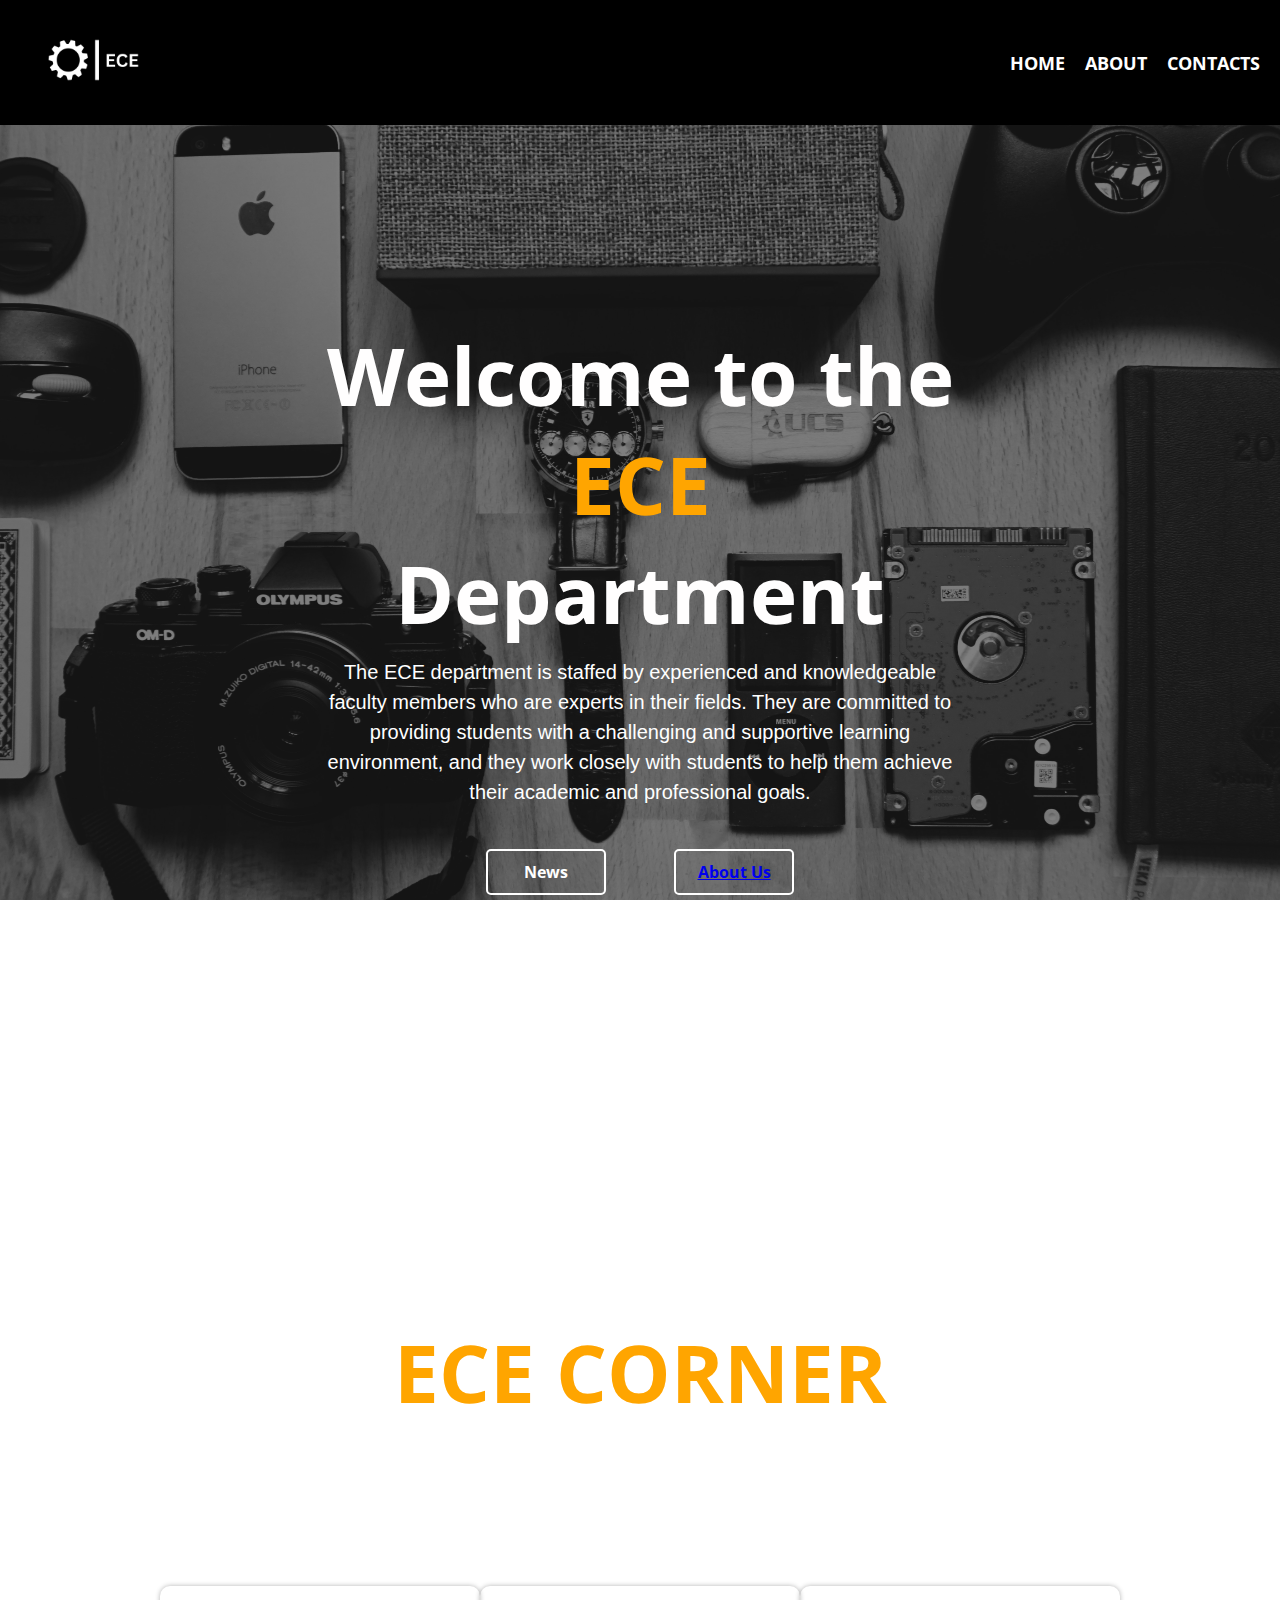
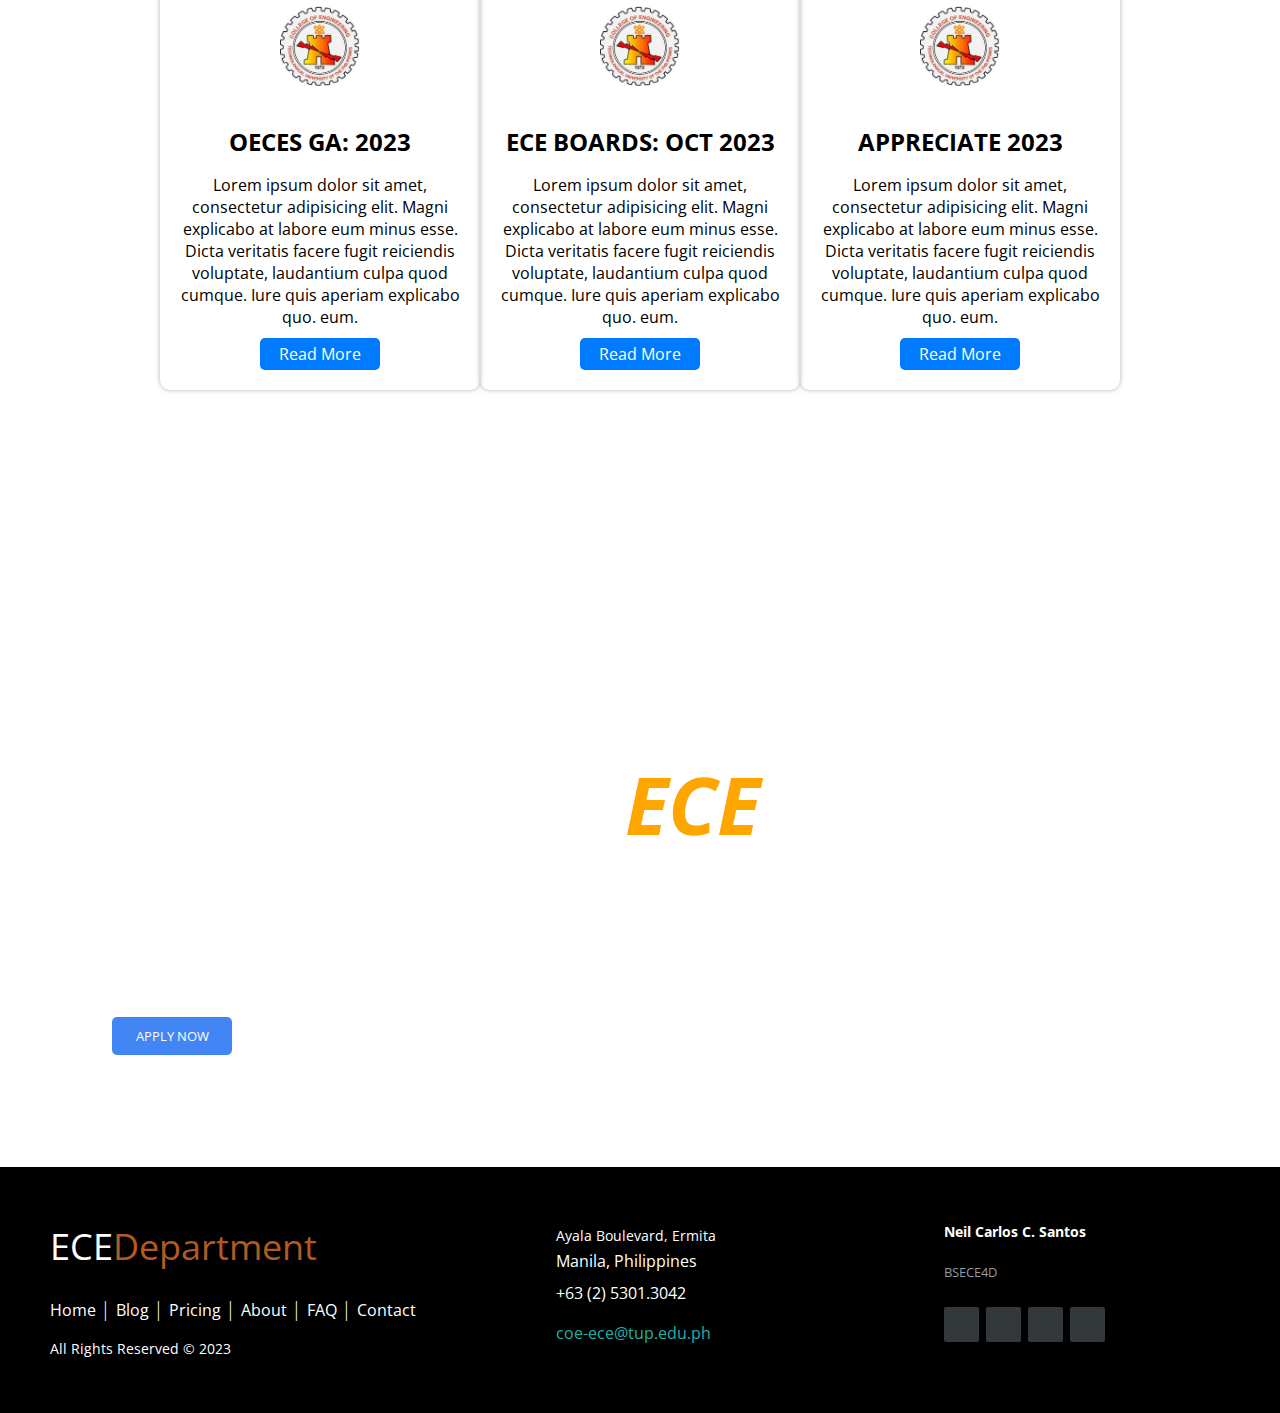
==== index.html @ b266d065 "added index html" ====
<!DOCTYPE html>
<html lang="en">
  <head>
    <meta charset="UTF-8" />
    <meta http-equiv="X-UA-Compatible" content="IE=edge" />
    <meta name="viewport" content="width=device-width, initial-scale=1.0" />
    <title>ECE Department</title>
  </head>
  <link rel="stylesheet" href="/src/style.css" />
  <link
    rel="stylesheet"
    href="https://cdnjs.cloudflare.com/ajax/libs/font-awesome/5.15.3/css/all.min.css"
    integrity="sha512-+jU6R9G7Vr0Ckq3rVqlmWjPx+WIXZYiUTw2TbxTcxWfT8X9WSPlxAWxmgA59dHuzkA8hVbU6n1U6vBYnPXZuUQ=="
    crossorigin="anonymous"
    referrerpolicy="no-referrer"
  />

  <body>
    <div>
      <div class="navbar">
        <a href="./home.html">
          <div>
            <img src="/assets/ECE.png" alt="logo" width="175" height="100" />
          </div>
        </a>
        <ul>
          <li><a href="/src/home.html">HOME</a></li>
          <li><a href="/src/about.html">ABOUT</a></li>
          <li><a href="/src/contacts.html">CONTACTS</a></li>
        </ul>
      </div>
    </div>

    <div class="header">
      <h1>Welcome to the <span class="ece">ECE</span> Department</h1>
      <p class="head-p">
        The ECE department is staffed by experienced and knowledgeable faculty
        members who are experts in their fields. They are committed to providing
        students with a challenging and supportive learning environment, and
        they work closely with students to help them achieve their academic and
        professional goals.
      </p>
      <button class="nws">News</button>
      <button class="orgs" type="button">
        <!-- when pressed, it will go to the about us page -->
        <a href="/src/about.html">About Us</a>
      </button>
    </div>

    <h1 class="nw1">ECE CORNER</h1>
    <div class="midsec">
      <div class="box-1">
        <img src="/assets/coeLogo.jpg" alt="coeLogo" />
        <h3>OECES GA: 2023</h3>
        <p>
          Lorem ipsum dolor sit amet, consectetur adipisicing elit. Magni
          explicabo at labore eum minus esse. Dicta veritatis facere fugit
          reiciendis voluptate, laudantium culpa quod cumque. Iure quis aperiam
          explicabo quo. eum.
        </p>
        <button class="btn" type="button">Read More</button>
      </div>

      <div class="box-1">
        <img src="/assets/coeLogo.jpg" alt="coeLogo" />
        <h3>ECE BOARDS: OCT 2023</h3>
        <p>
          Lorem ipsum dolor sit amet, consectetur adipisicing elit. Magni
          explicabo at labore eum minus esse. Dicta veritatis facere fugit
          reiciendis voluptate, laudantium culpa quod cumque. Iure quis aperiam
          explicabo quo. eum.
        </p>
        <button class="btn">Read More</button>
      </div>

      <div class="box-1">
        <img src="/assets/coeLogo.jpg" alt="coeLogo" />
        <h3>APPRECIATE 2023</h3>
        <p>
          Lorem ipsum dolor sit amet, consectetur adipisicing elit. Magni
          explicabo at labore eum minus esse. Dicta veritatis facere fugit
          reiciendis voluptate, laudantium culpa quod cumque. Iure quis aperiam
          explicabo quo. eum.
        </p>
        <button class="btn">Read More</button>
      </div>
    </div>

    <div class="lastsec">
      <div class="org">
        <h2>Be One With <span class="ece">ECE</span></h2>
        <p class="desc">
          With TUP's Free Education, you can experience top-tier Education with
          our top-grade faculty. Enroll Now!
        </p>
        <button class="click">APPLY NOW</button>
      </div>
    </div>

    <footer class="footer-distributed">
      <div class="footer-left">
        <h3>ECE<span>Department</span></h3>
        <p class="footer-links">
          <a href="#" class="link-1">Home</a>
          <a href="#">Blog</a>
          <a href="#">Pricing</a>
          <a href="#">About</a>
          <a href="#">FAQ</a>
          <a href="#">Contact</a>
        </p>
        <p class="footer-company-name">All Rights Reserved © 2023</p>
      </div>
      <div class="footer-center">
        <div>
          <i class="fa fa-map-marker"></i>
          <p><span>Ayala Boulevard, Ermita</span> Manila, Philippines</p>
        </div>
        <div>
          <i class="fa fa-phone"></i>
          <p>+63 (2) 5301.3042</p>
        </div>
        <div>
          <i class="fa fa-envelope"></i>
          <p><a href="mailto:support@company.com">coe-ece@tup.edu.ph</a></p>
        </div>
      </div>
      <div class="footer-right">
        <p class="footer-company-about">
          <span>Neil Carlos C. Santos</span>
          BSECE4D
        </p>
        <div class="footer-icons">
          <a href="#" aria-label="fb-link"><i class="fa fa-facebook"></i></a>
          <a href="#" aria-label="tw-link"><i class="fa fa-twitter"></i></a>
          <a href="#" aria-label="lin-link"><i class="fa fa-linkedin"></i></a>
          <a href="#" aria-label="git-link"><i class="fa fa-github"></i></a>
        </div>
      </div>
    </footer>
  </body>
</html>
---- src/style.css ----
@import url(https://fonts.googleapis.com/css?family=Open+Sans:400,500,300,700);

* {
  font-family: Open Sans;
}
body {
    margin: 0;
    padding: 0;
  }
  
h1 {
    font-size: 80px;
    font-weight: 700;
    color: #fffefe;
    text-align: center;
    margin: 0;
    padding: 0;
  }
  button {
    background-color: #4285f4;
    color: #fff;
    border: none;
    padding: 10px 20px;
    border-radius: 5px;
    cursor: pointer;
    transition: background-color 0.3s, color 0.3s;
    width: 120px; /* Add a fixed width */
  }
  
  button:hover {
    background-color: #fff;
    color: #4285f4;
    
  }

  
  
  .nws, .orgs {
    background-color: transparent;
    color: #ffffff;
    border: 2px solid #ffffff;
    padding: 10px 20px;
    font-size: 16px;
    font-weight: bold;
    text-align: center;
    text-decoration: none;
    display: inline-block;
    margin: 2em;
    cursor: pointer;
    width: 120px; /* Add a fixed width */
  }
  
  .nws:hover, .orgs:hover {
    background-color: #c04803;
    color: #fff;
    transition: 0.3s;
  }
  
  
  .navbar {
    position: fixed;
    display: flex;
    top: 0;
    width: 100%;
    z-index: 9999;
    justify-content: space-between;
    align-items: center;
    background-color: #000000;
    color: #fff;
    padding: 10px;
  }
  
  .navbar ul {
    list-style: none;
    margin: 0;
    padding: 0;
    display: flex;
    justify-content: flex-end;
    margin-right: 20px; /* add some margin */
  }
  
  
  .navbar li {
    margin: 0 10px;
  }
  
  .navbar a {
    color: #fff;
    text-decoration: none;
    font-size: 18px;
    font-weight: bold;
  }
  
  .navbar a:hover {
    text-decoration: underline;
    color: #ffa500;
  }
  
  .navbar img {
    margin-right: auto;
  }
  
  .header {
    position: relative;
    color: #ffffff;
    padding: 20em;
    text-align: center;
  }
  
  .header::before {
    content: "";
    position: absolute;
    top: 0;
    left: 0;
    right: 0;
    bottom: 0;
    background-image: url('/assets/p1.jpg');
    background-size: cover;
    background-position: center;
    filter: grayscale(100%) brightness(50%);
    z-index: -1;
    background-attachment: fixed;
    background-position: center;
    background-repeat: no-repeat;
    background-size: cover;
  }
  

.midsec {
    display: flex;
    background: #ffffff;
    color: #000;
    padding: 10em;
    text-align: center;
    justify-content: space-between;
}

.box-1 {
  width: 30%;
  margin-bottom: 20px;
  padding: 20px;
  box-shadow: 0px 0px 5px rgba(0, 0, 0, 0.3);
  text-align: center;
  border-radius: 10px;
}

.box-1 img {
  width: 80px;
  margin-bottom: 10px;
}

.box-1 h3 {
  margin-bottom: 10px;
  font-size: 1.5rem;
  font-weight: bold;
}

.box-1 p {
  margin-bottom: 10px;
  font-size: 1rem;
}

.btn {
  background-color: #007bff;
  color: #fff;
  padding: 5px 10px;
  border: none;
  border-radius: 5px;
  font-size: 1rem;
  cursor: pointer;
}

.btn:hover {
  background-color: #0069d9;
}

.nw1 {
  color: #ffa500;
  font-size: 5rem;
  font-weight: bold;
  text-align: center;
  margin-top: 70px;
  margin-bottom: 0px;
}

/* media queries */
@media only screen and (max-width: 768px) {
  .midsec {
    flex-wrap: wrap;
    justify-content: center;
  }

  .box-1 {
    width: 45%;
  }
}

@media only screen and (max-width: 480px) {
  .box-1 {
    width: 80%;
  }
}

.lastsec {
  position: relative;
  color: #ffffff;
  padding: 7em;

}

.lastsec::before {
  content: "";
  position: absolute;
  top: 0;
  left: 0;
  right: 0;
  bottom: 0;
  background-image: url('/assets/p2.jpg');
  background-size: cover;
  background-position: center;
  filter: brightness(50%);
  z-index: -1;
  background-attachment: fixed;
  background-position: center;
  background-repeat: no-repeat;
  background-size: cover;
}

.head-p {
  color: #ffffff;
  font-family: Arial, sans-serif;
  font-size: 20px;
  font-weight: normal;
  line-height: 1.5;
  text-align: center;
  text-decoration: none;
  text-transform: none;
  margin: 10px 0;
  padding: 0;
}
.ece{
    color:orange;
}

h2 {
  font-style: italic;
  text-align: left;
  text-transform: uppercase;
  font-size: 80px;
}

.desc {
  font-size: 25px;
}


section {
  width: 100%;
  display: inline-block;
  background: #000000;
  height: 50vh;
  text-align: center;
  font-size: 22px;
  font-weight: 700;
  text-decoration: underline;
}

.footer-distributed{
	background: #000000;
	box-shadow: 0 1px 1px 0 rgba(255, 255, 255, 0.12);
	box-sizing: border-box;
	width: 100%;
	text-align: left;
	font: bold 16px sans-serif;
	padding: 55px 50px;
}

.footer-distributed .footer-left,
.footer-distributed .footer-center,
.footer-distributed .footer-right{
	display: inline-block;
	vertical-align: top;
}

/* Footer left */

.footer-distributed .footer-left{
	width: 40%;
}

/* The company logo */

.footer-distributed h3{
	color:  #ffffff;
	font: normal 36px 'Open Sans', cursive;
	margin: 0;
}

.footer-distributed h3 span{
	color:  rgb(178, 90, 32);
}

/* Footer links */

.footer-distributed .footer-links{
	color:  #ffffff;
	margin: 20px 0 12px;
	padding: 0;
}

.footer-distributed .footer-links a{
	display:inline-block;
	line-height: 1.8;
  font-weight:400;
	text-decoration: none;
	color:  inherit;
}

.footer-distributed .footer-company-name{
	color:  #ffffff;
	font-size: 14px;
	font-weight: normal;
	margin: 0;
}

/* Footer Center */

.footer-distributed .footer-center{
	width: 35%;
}

.footer-distributed .footer-center i{
	background-color:  #33383b;
	color: #ffffff;
	font-size: 25px;
	width: 38px;
	height: 38px;
	border-radius: 50%;
	text-align: center;
	line-height: 42px;
	margin: 10px 15px;
	vertical-align: middle;
}

.footer-distributed .footer-center i.fa-envelope{
	font-size: 17px;
	line-height: 38px;
}

.footer-distributed .footer-center p{
	display: inline-block;
	color: #ffffff;
  font-weight:400;
	vertical-align: middle;
	margin:0;
}

.footer-distributed .footer-center p span{
	display:block;
	font-weight: normal;
	font-size:14px;
	line-height:2;
}

.footer-distributed .footer-center p a{
	color:  lightseagreen;
	text-decoration: none;;
}

.footer-distributed .footer-links a:before {
  content: "|";
  font-weight:300;
  font-size: 20px;
  left: 0;
  color: #fff;
  display: inline-block;
  padding-right: 5px;
}

.footer-distributed .footer-links .link-1:before {
  content: none;
}

/* Footer Right */

.footer-distributed .footer-right{
	width: 20%;
}

.footer-distributed .footer-company-about{
	line-height: 20px;
	color:  #92999f;
	font-size: 13px;
	font-weight: normal;
	margin: 0;
}

.footer-distributed .footer-company-about span{
	display: block;
	color:  #ffffff;
	font-size: 14px;
	font-weight: bold;
	margin-bottom: 20px;
}

.footer-distributed .footer-icons{
	margin-top: 25px;
}

.footer-distributed .footer-icons a{
	display: inline-block;
	width: 35px;
	height: 35px;
	cursor: pointer;
	background-color:  #33383b;
	border-radius: 2px;

	font-size: 20px;
	color: #ffffff;
	text-align: center;
	line-height: 35px;

	margin-right: 3px;
	margin-bottom: 5px;
}

@media (max-width: 880px) {

	.footer-distributed{
		font: bold 14px sans-serif;
	}

	.footer-distributed .footer-left,
	.footer-distributed .footer-center,
	.footer-distributed .footer-right{
		display: block;
		width: 100%;
		margin-bottom: 40px;
		text-align: center;
	}

	.footer-distributed .footer-center i{
		margin-left: 0;
	}

}

.abouthead{
  position: relative;
  background-image: url('/assets/header.jpg');
  background-size: cover;
  background-position: center;
  filter: brightness(70%) blur(50%);
  padding: 15rem;
  font-size: 50px;
  font-weight: 700;
  text-align: left;
  text-shadow: #ff5900 0px 0px 10px;
  color: #000000;
  background-color: #4285f4;
  z-index: -1;
  background-attachment: fixed;
  background-position: center;
  background-repeat: no-repeat;
}

.vision{
  padding: 10rem;
  background-color: #ffa500;
}

.mission{
  padding: 10rem;
  background-color: #ffa500;
  text-align: right;
}

.faculty {
  position: relative;
  color: #ffffff;
  padding: 10em;
  text-align: center; /* Center all text */
}

.faculty h2 {
  margin-top: 0; /* Remove default top margin */
  display: inline-block;
}

.faculty::before {
  content: "";
  position: absolute;
  top: 0;
  left: 0;
  right: 0;
  bottom: 0;
  background-image: url('/assets/coece.jpg');
  background-size: cover;
  background-position: center;
  filter: brightness(50%);
  z-index: -1;
  background-attachment: fixed;
  background-position: center;
  background-repeat: no-repeat;
  background-size: cover;
}

.slider {
    display: flex;
    background: #085684;
    color: #000;
    padding: 2em;
    text-align: center;
    justify-content: space-between;
}

.nw2 {
  display: flex;
  background: #085684;
  color: #ffffff;
  padding: 1em;
  text-align: center;
  justify-content: space-between;
  align-items: center;
}



.slider h3 {
	margin: 10px 0;
}

.slider h6 {
	margin: 5px 0;
	text-transform: uppercase;
}

.slider p {
	font-size: 14px;
	line-height: 21px;
}

.card-container {
	background-color: #231E39;
	border-radius: 5px;
	box-shadow: 0px 10px 20px -10px rgba(0,0,0,0.75);
	color: #B3B8CD;
	padding-top: 30px;
	position: relative;
	width: 350px;
	max-width: 100%;
	text-align: center;
  display: inline-block;
  margin-right: 20px;
}

.card-container .pro {
	color: #231E39;
	background-color: #FEBB0B;
	border-radius: 3px;
	font-size: 14px;
	font-weight: bold;
	padding: 3px 7px;
	position: absolute;
	top: 30px;
	left: 30px;
}

.card-container .round {
	border: 1px solid #03BFCB;
	border-radius: 50%;
	padding: 7px;
}


.skills {
	background-color: #1F1A36;
	text-align: left;
	padding: 15px;
	margin-top: 30px;
}

.skills ul {
	list-style-type: none;
	margin: 0;
	padding: 0;
}

.skills ul li {
	border: 1px solid #2D2747;
	border-radius: 2px;
	display: inline-block;
	font-size: 12px;
	margin: 0 7px 7px 0;
	padding: 7px;
}
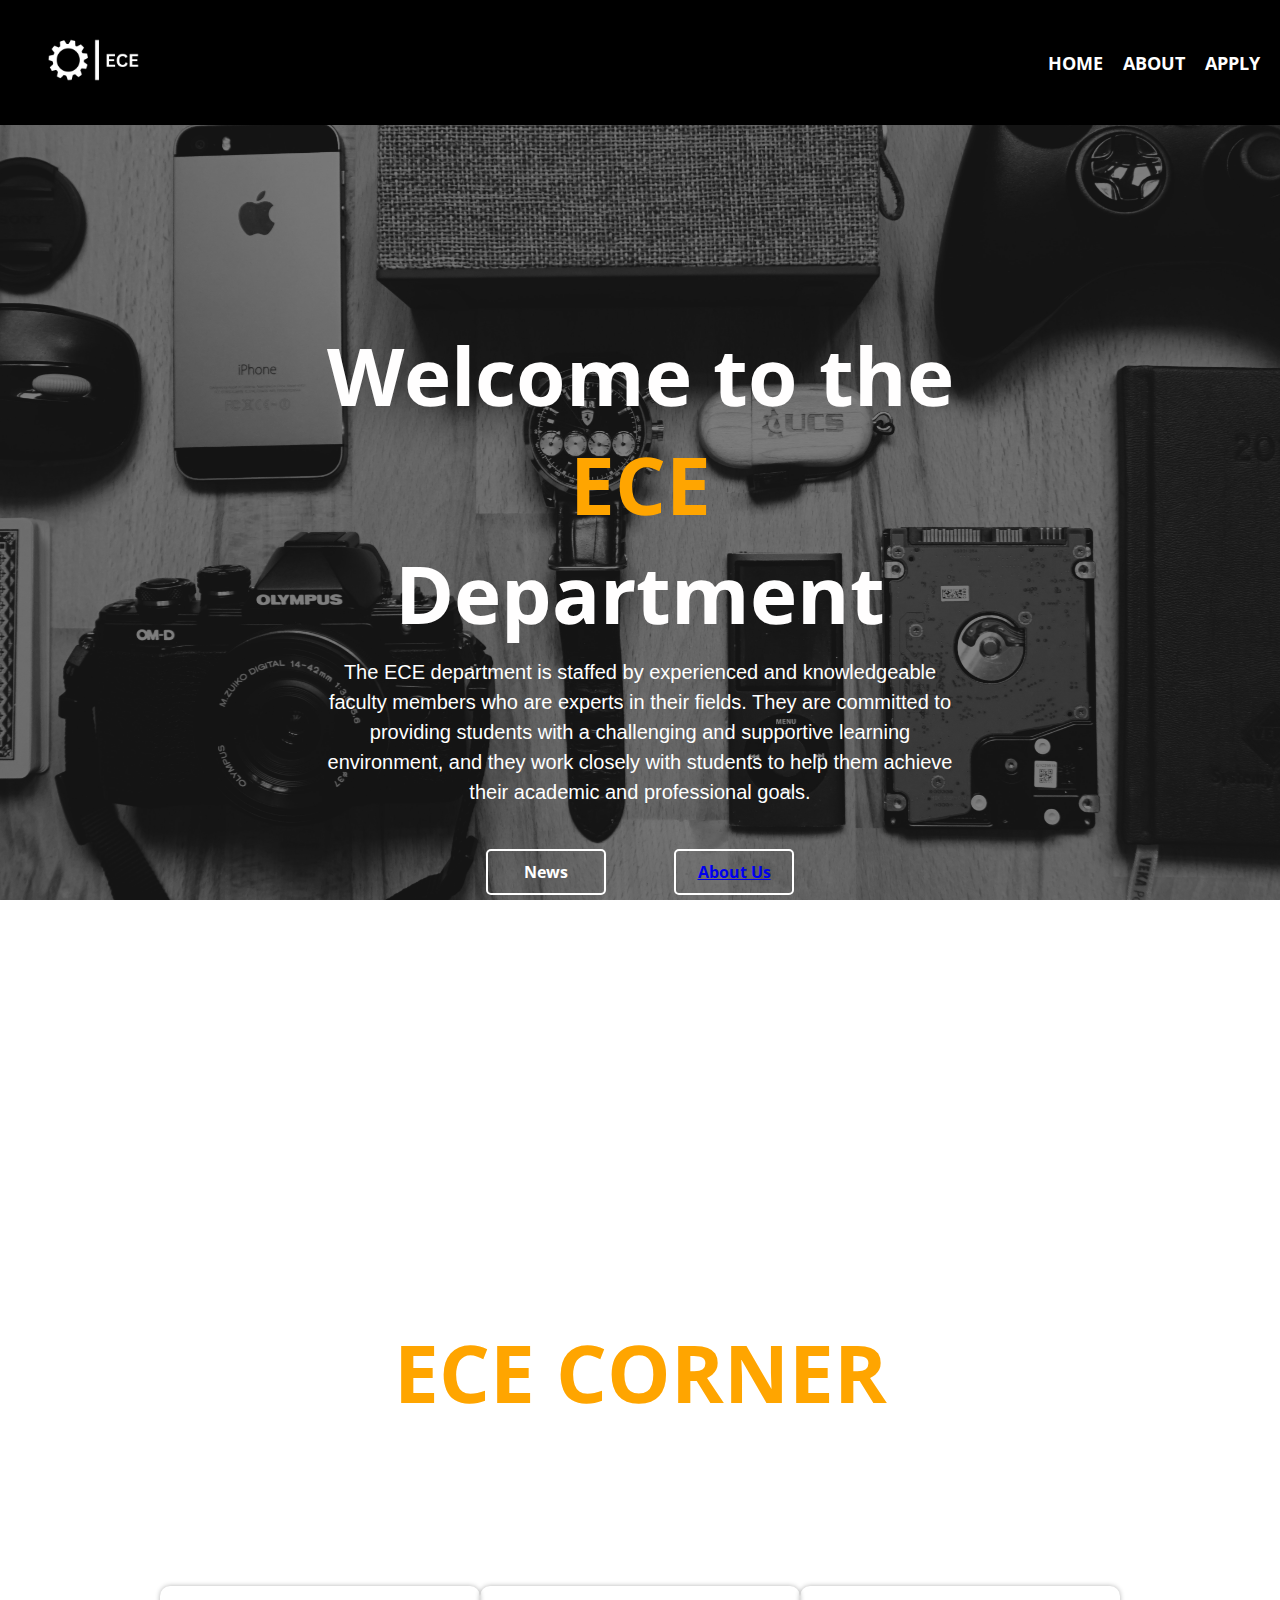
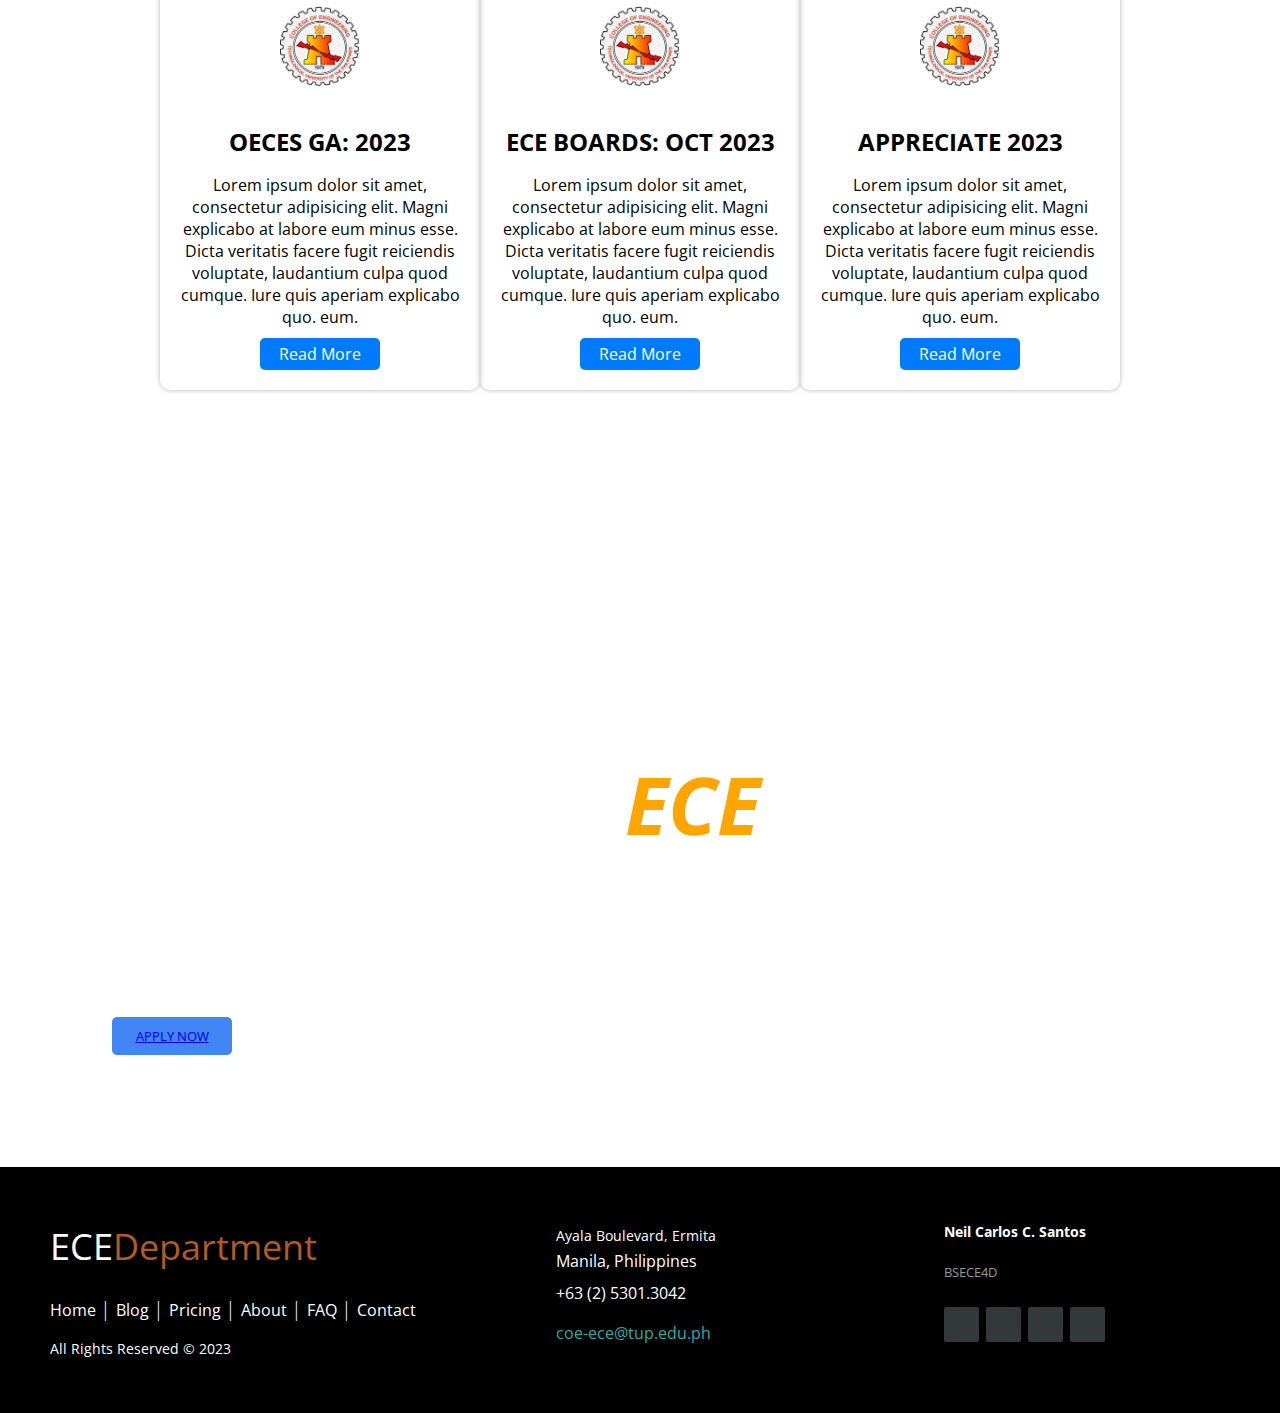
==== commit 432da2ce: "v.1.0.7" ====
--- a/index.html
+++ b/index.html
@@ -26,7 +26,7 @@
         <ul>
           <li><a href="/src/home.html">HOME</a></li>
           <li><a href="/src/about.html">ABOUT</a></li>
-          <li><a href="/src/contacts.html">CONTACTS</a></li>
+          <li><a href="/src/apply.html">APPLY</a></li>
         </ul>
       </div>
     </div>
@@ -93,7 +93,7 @@
           With TUP's Free Education, you can experience top-tier Education with
           our top-grade faculty. Enroll Now!
         </p>
-        <button class="click">APPLY NOW</button>
+        <button class="click"><a href="/src/apply.html">APPLY NOW</a></button>
       </div>
     </div>
 
--- a/src/style.css
+++ b/src/style.css
@@ -464,11 +464,77 @@
   background-repeat: no-repeat;
 }
 
-.vision{
-  padding: 10rem;
-  background-color: #ffa500;
-}
-
+
+
+
+.services{
+  background:linear-gradient(45deg, rgb(227, 117, 27), rgb(150, 144, 238));
+  padding:15px 9%;
+  padding-bottom: 100px;
+}
+
+.services .head{
+  text-align: center;
+  padding-bottom: 15px;
+  color:#fff;
+  text-shadow: 0 5px 10px rgba(0,0,0,.2);
+  font-size: 50px;
+}
+
+.services .box-container{
+  display: grid;
+  grid-template-columns: repeat(auto-fit, minmax(270px, 1fr));
+  gap:15px;
+}
+
+.services .box-container .box2{
+  box-shadow: 0 5px 10px rgba(0,0,0,.2);
+  border-radius: 5px;
+  background: #fff;
+  text-align: center;
+  padding:30px 20px;
+}
+
+.services .box-container .box2 img{
+  height: 80px;
+}
+
+.services .box-container .box2 h3{
+  color:#444;
+  font-size: 22px;
+  padding:10px 0;
+}
+
+.services .box-container .box2 p{
+  color:#777;
+  font-size: 15px;
+  line-height: 1.8;
+}
+
+.services .box-container .box2 .btn{
+  margin-top: 10px;
+  display: inline-block;
+  background:#333;
+  color:#fff;
+  font-size: 17px;
+  border-radius: 5px;
+  padding: 8px 25px;
+}
+
+.services .box-container .box2 .btn:hover{
+  letter-spacing: 1px;
+}
+
+.services .box-container .box2:hover{
+  box-shadow: 0 10px 15px rgba(0,0,0,.3);
+  transform: scale(1.03);
+}
+
+@media (max-width:768px){
+  .container{
+      padding:20px;
+  }
+}
 .mission{
   padding: 10rem;
   background-color: #ffa500;
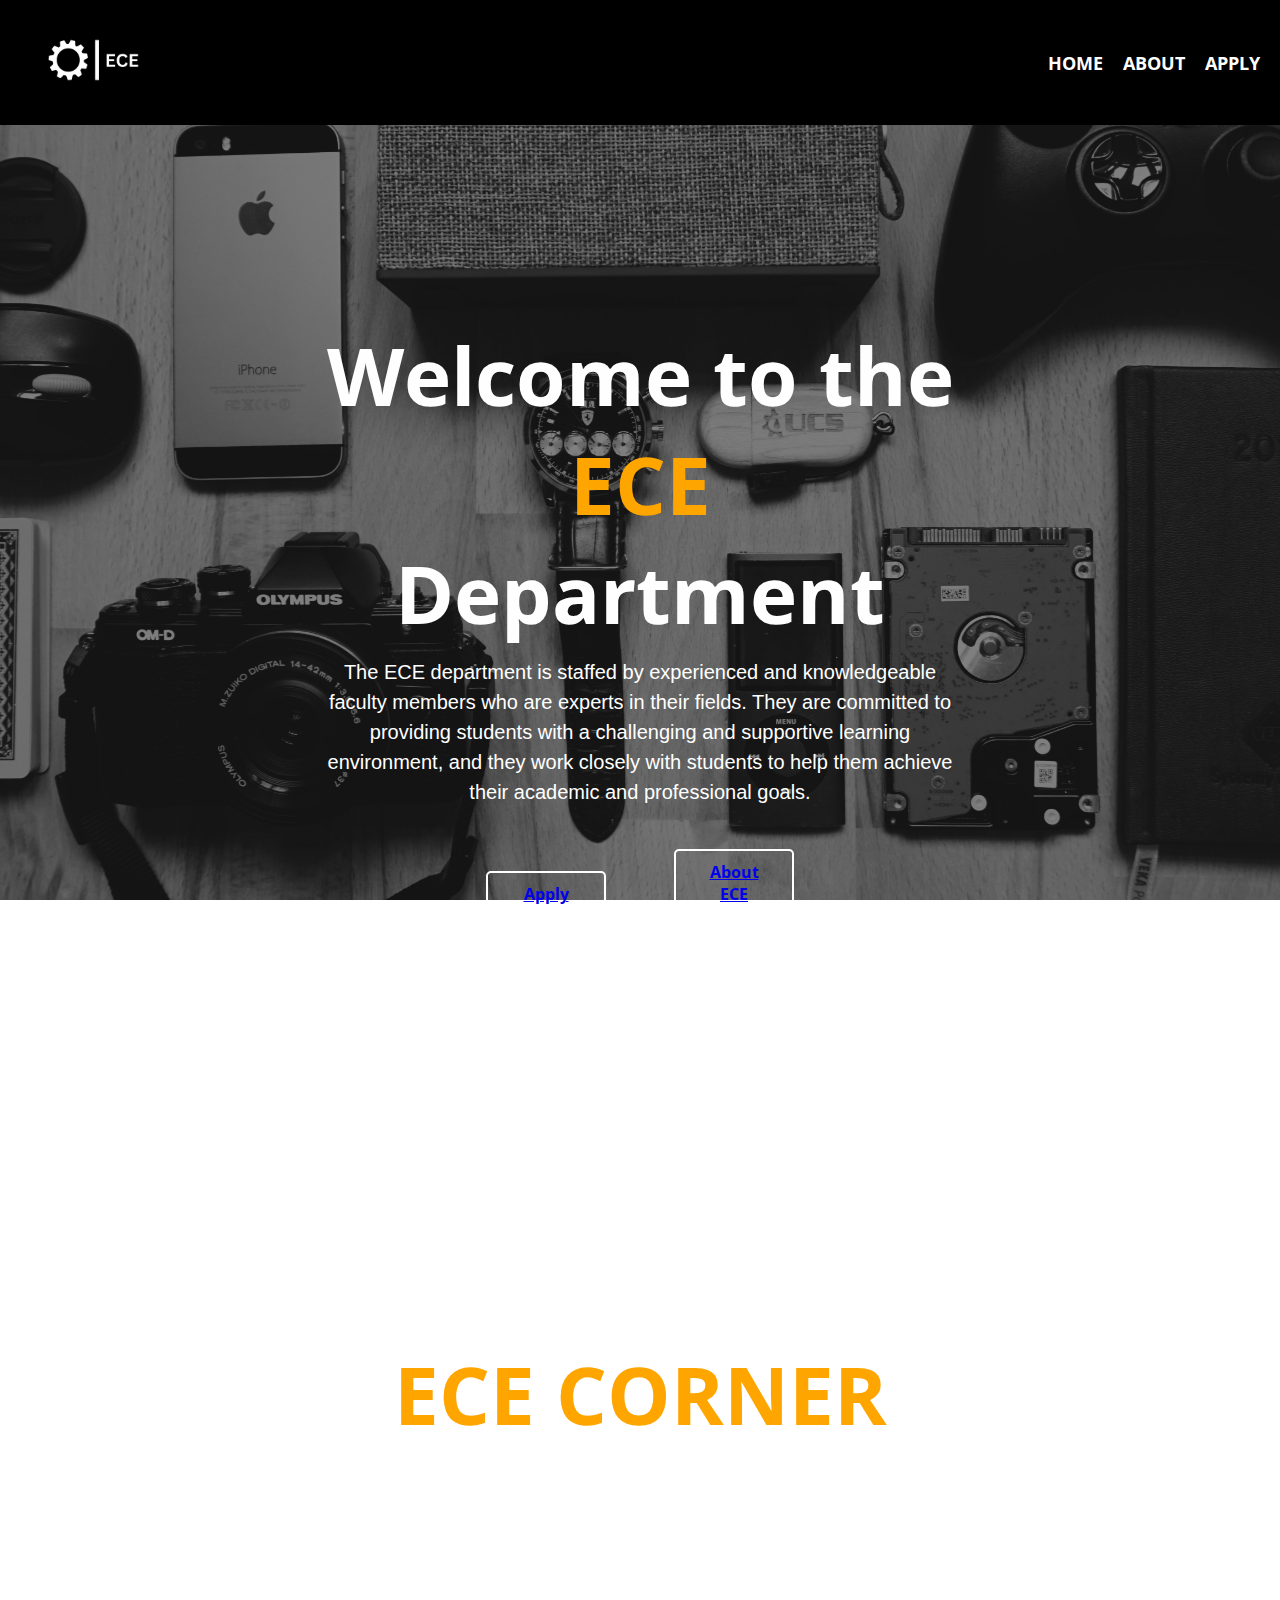
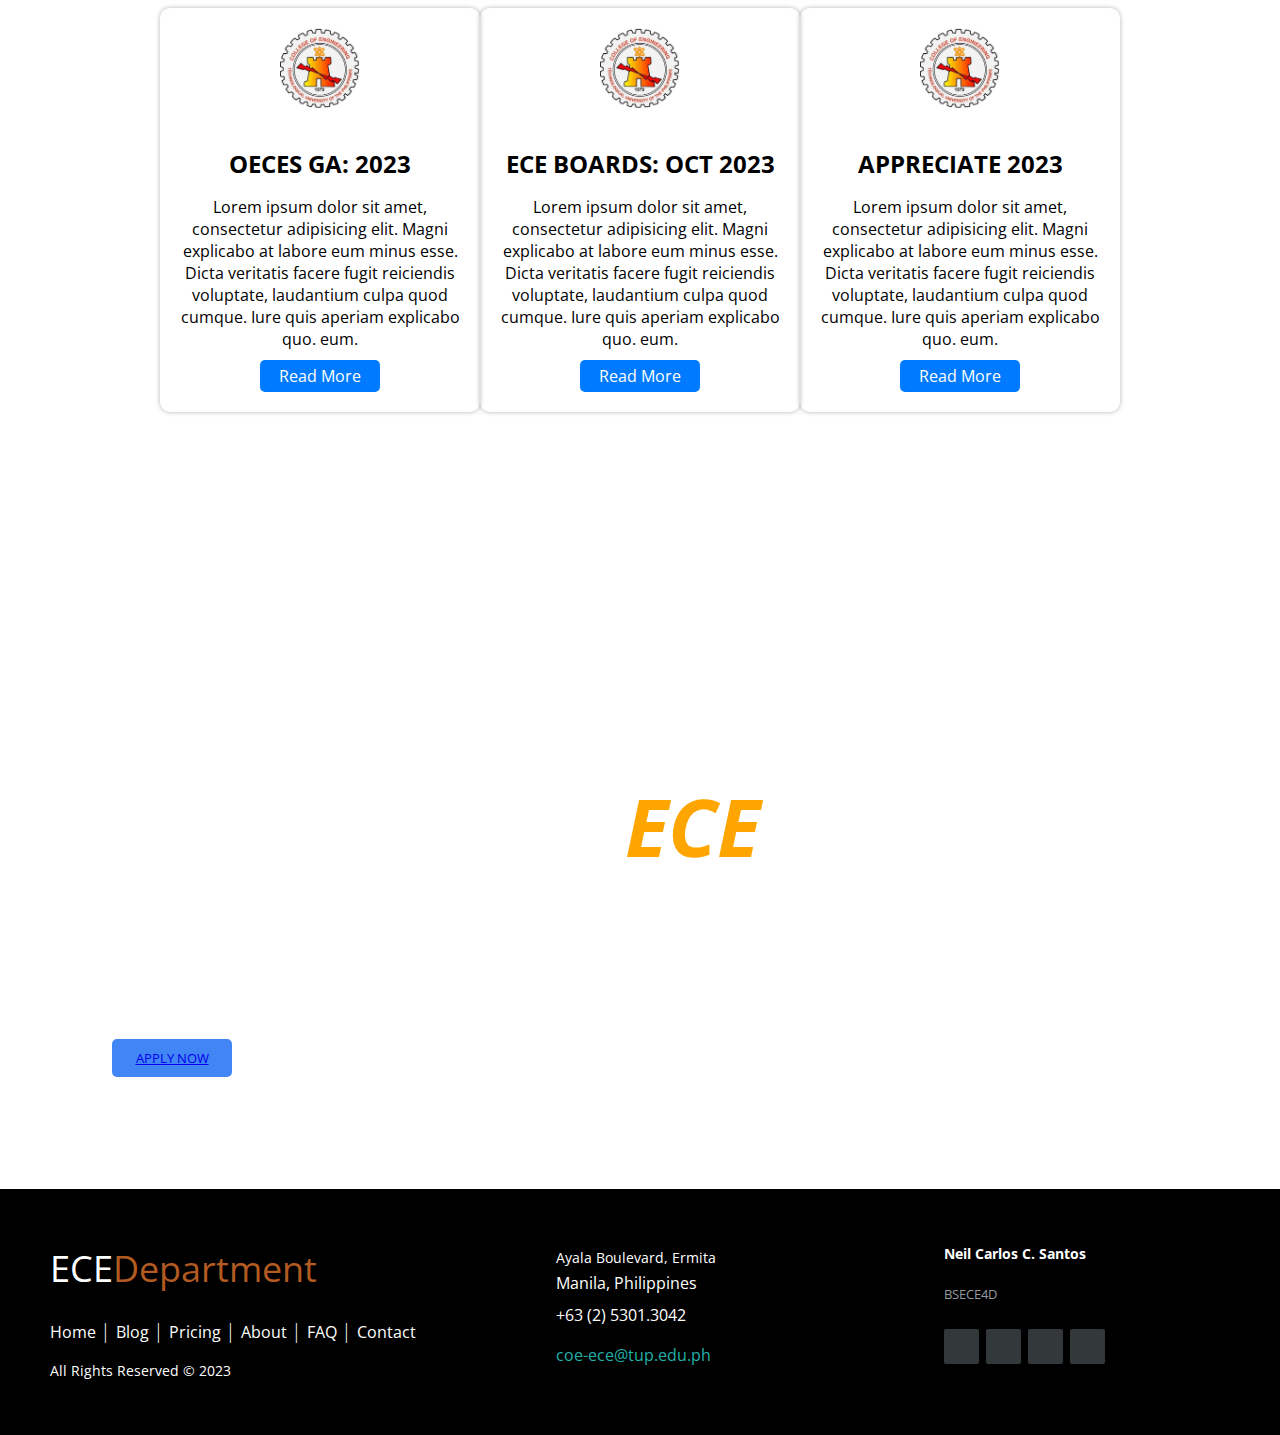
==== commit b1153c51: "v2" ====
--- a/index.html
+++ b/index.html
@@ -40,10 +40,13 @@
         they work closely with students to help them achieve their academic and
         professional goals.
       </p>
-      <button class="nws">News</button>
+      <button class="nws" type="button">
+        <!-- when pressed, it will go to the apply page -->
+        <a href="/src/apply.html">Apply</a>
+      </button>
       <button class="orgs" type="button">
         <!-- when pressed, it will go to the about us page -->
-        <a href="/src/about.html">About Us</a>
+        <a href="/src/about.html">About ECE</a>
       </button>
     </div>
 
--- a/src/style.css
+++ b/src/style.css
@@ -1,5 +1,6 @@
 @import url(https://fonts.googleapis.com/css?family=Open+Sans:400,500,300,700);
 
+<!-- /*for system font design, button, and navbar*/ -->
 * {
   font-family: Open Sans;
 }
@@ -33,8 +34,6 @@
     
   }
 
-  
-  
   .nws, .orgs {
     background-color: transparent;
     color: #ffffff;
@@ -100,6 +99,8 @@
     margin-right: auto;
   }
   
+  /*header design*/ 
+
   .header {
     position: relative;
     color: #ffffff;
@@ -125,7 +126,7 @@
     background-size: cover;
   }
   
-
+/*midsection design*/ 
 .midsec {
     display: flex;
     background: #ffffff;
@@ -200,7 +201,8 @@
     width: 80%;
   }
 }
-
+ 
+/*last section design*/ 
 .lastsec {
   position: relative;
   color: #ffffff;
@@ -445,12 +447,13 @@
 
 }
 
+/*about us page design*/ 
 .abouthead{
   position: relative;
   background-image: url('/assets/header.jpg');
   background-size: cover;
   background-position: center;
-  filter: brightness(70%) blur(50%);
+  filter: brightness(70%) blur(50%) grayscale(100%);
   padding: 15rem;
   font-size: 50px;
   font-weight: 700;
@@ -458,17 +461,11 @@
   text-shadow: #ff5900 0px 0px 10px;
   color: #000000;
   background-color: #4285f4;
-  z-index: -1;
-  background-attachment: fixed;
-  background-position: center;
-  background-repeat: no-repeat;
-}
-
-
+}
 
 
 .services{
-  background:linear-gradient(45deg, rgb(227, 117, 27), rgb(150, 144, 238));
+  background:linear-gradient(45deg, rgb(0, 0, 0), rgb(235, 121, 28));
   padding:15px 9%;
   padding-bottom: 100px;
 }
@@ -573,7 +570,7 @@
 
 .slider {
     display: flex;
-    background: #085684;
+    background: #ffffff;
     color: #000;
     padding: 2em;
     text-align: center;
@@ -582,7 +579,7 @@
 
 .nw2 {
   display: flex;
-  background: #085684;
+  background: #000000;
   color: #ffffff;
   padding: 1em;
   text-align: center;
@@ -660,3 +657,67 @@
 	margin: 0 7px 7px 0;
 	padding: 7px;
 }
+
+/*apply page design*/ 
+
+.bg{
+  background-image: url('/assets/bgapp2.jpg');
+  background-attachment: fixed;
+  position: fixed;
+  padding: 90rem;
+  box-shadow: 0 0 10px 0 rgba(0,0,0,0.2);
+  margin: 1 auto; /* center the container horizontally */
+}
+.form{
+  background: #e57f26;
+  position: absolute;
+  padding: 90px;
+  margin-top: 90px;
+  margin-bottom: 80px;
+  border-radius: 10px;
+  box-shadow: 0 0 10px 0 rgba(0,0,0,0.2);
+  max-width: 600px; /* adjust the value as needed */
+  margin: 1 auto; /* center the container horizontally */
+}
+
+
+.form h1{
+  text-align: center;
+  color: #fff;
+  font-size: 30px;
+  margin-bottom: 30px;
+}
+
+label {
+  display: block;
+  margin-bottom: 5px;
+}
+
+input[type="text"] {
+  width: 100%;
+  padding: 10px;
+  margin-bottom: 20px;
+  border: 1px solid #ccc;
+  border-radius: 4px;
+  box-sizing: border-box;
+}
+
+input[type="submit"] {
+  background-color: #4CAF50;
+  color: white;
+  padding: 10px 20px;
+  border: none;
+  border-radius: 4px;
+  cursor: pointer;
+  float: right;
+}
+
+input[type="submit"]:hover {
+  background-color: #45a049;
+}
+
+hr {
+  border: 1px solid #f1f1f1;
+  margin-bottom: 20px;
+}
+
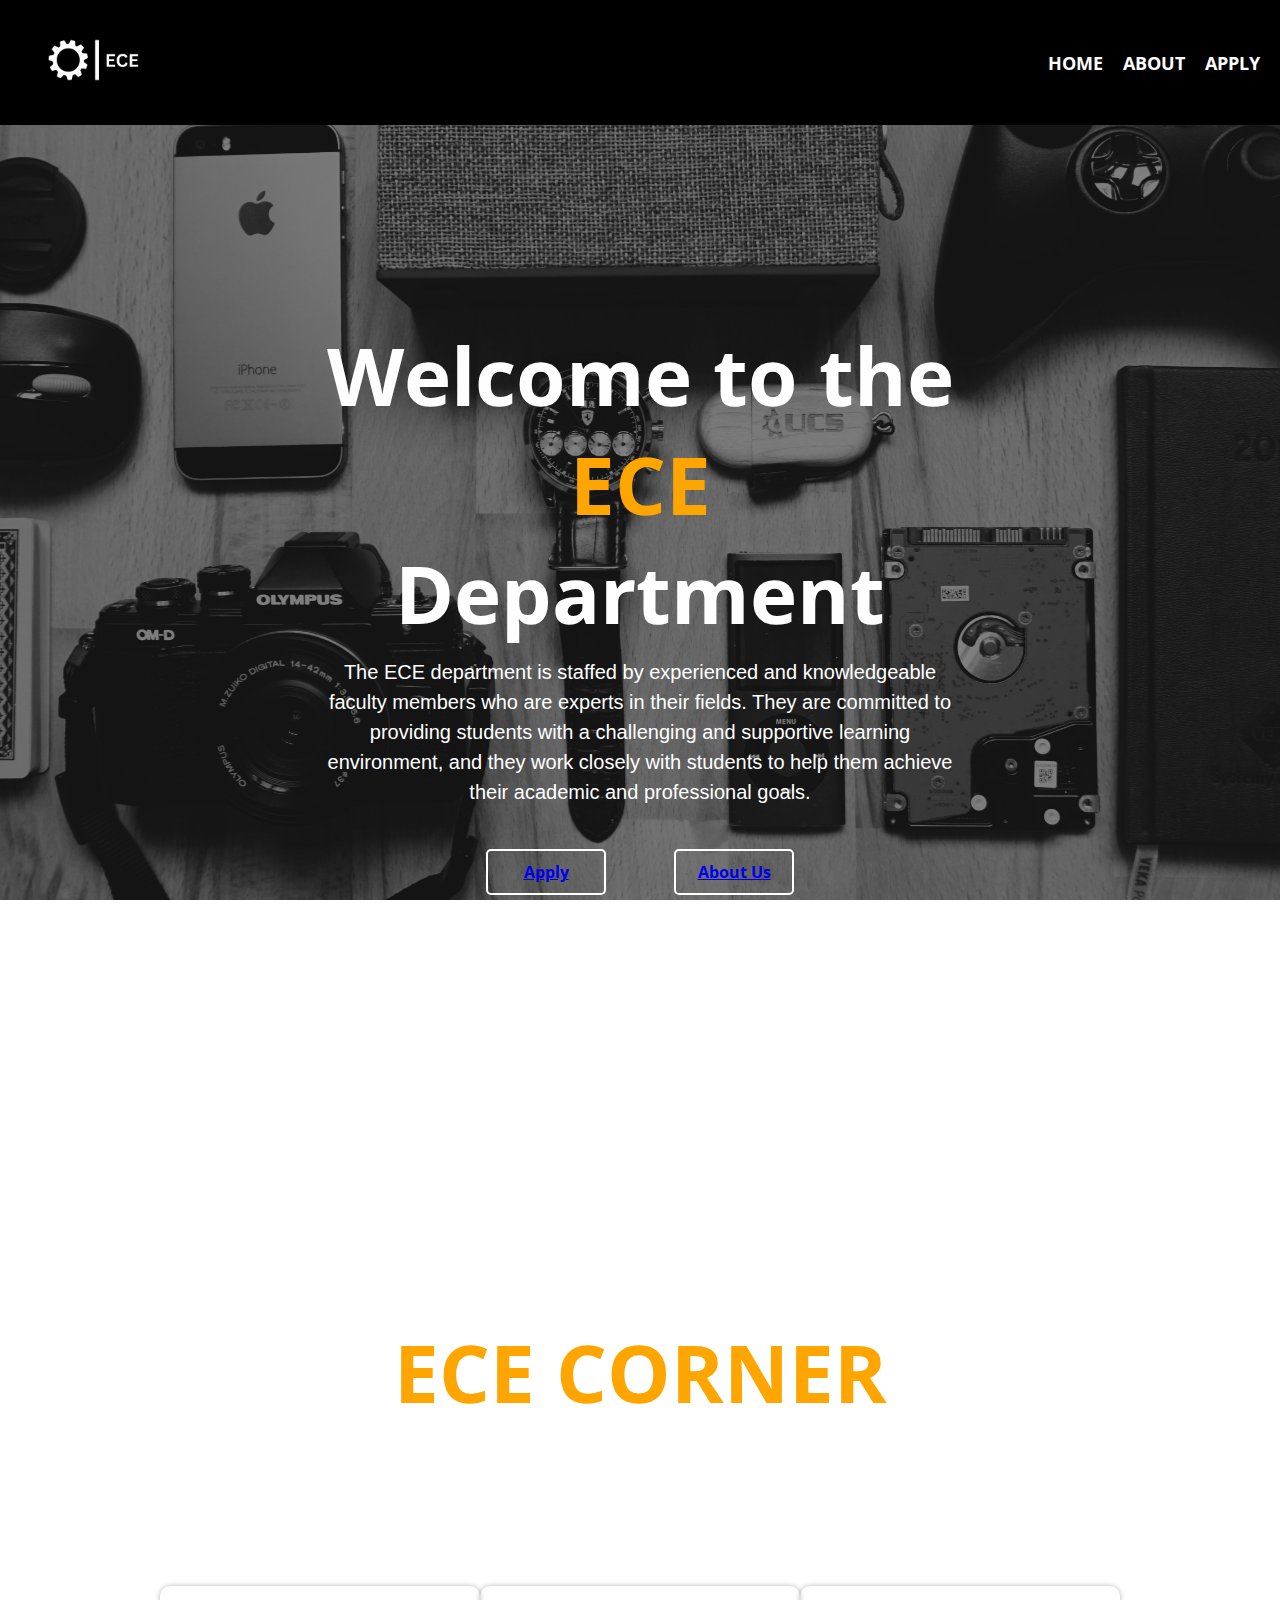
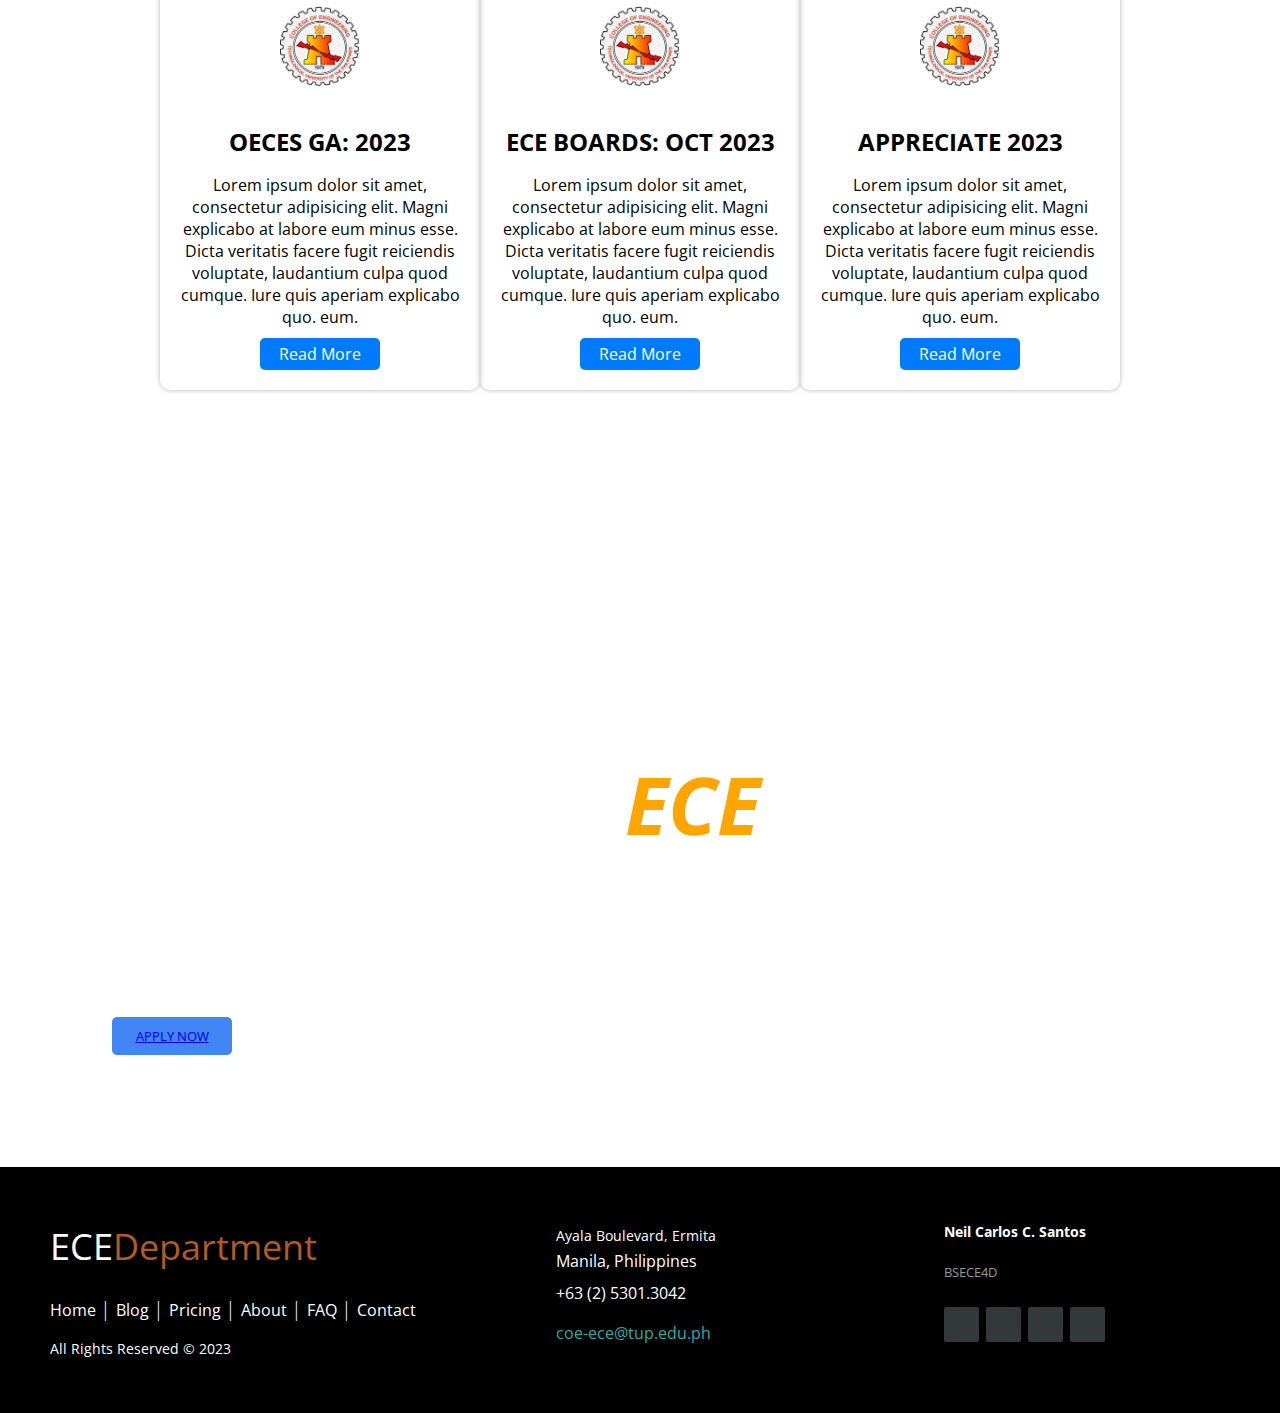
==== commit 1ef497f7: "v2.0.2" ====
--- a/index.html
+++ b/index.html
@@ -46,7 +46,7 @@
       </button>
       <button class="orgs" type="button">
         <!-- when pressed, it will go to the about us page -->
-        <a href="/src/about.html">About ECE</a>
+        <a href="/src/about.html">About Us</a>
       </button>
     </div>
 
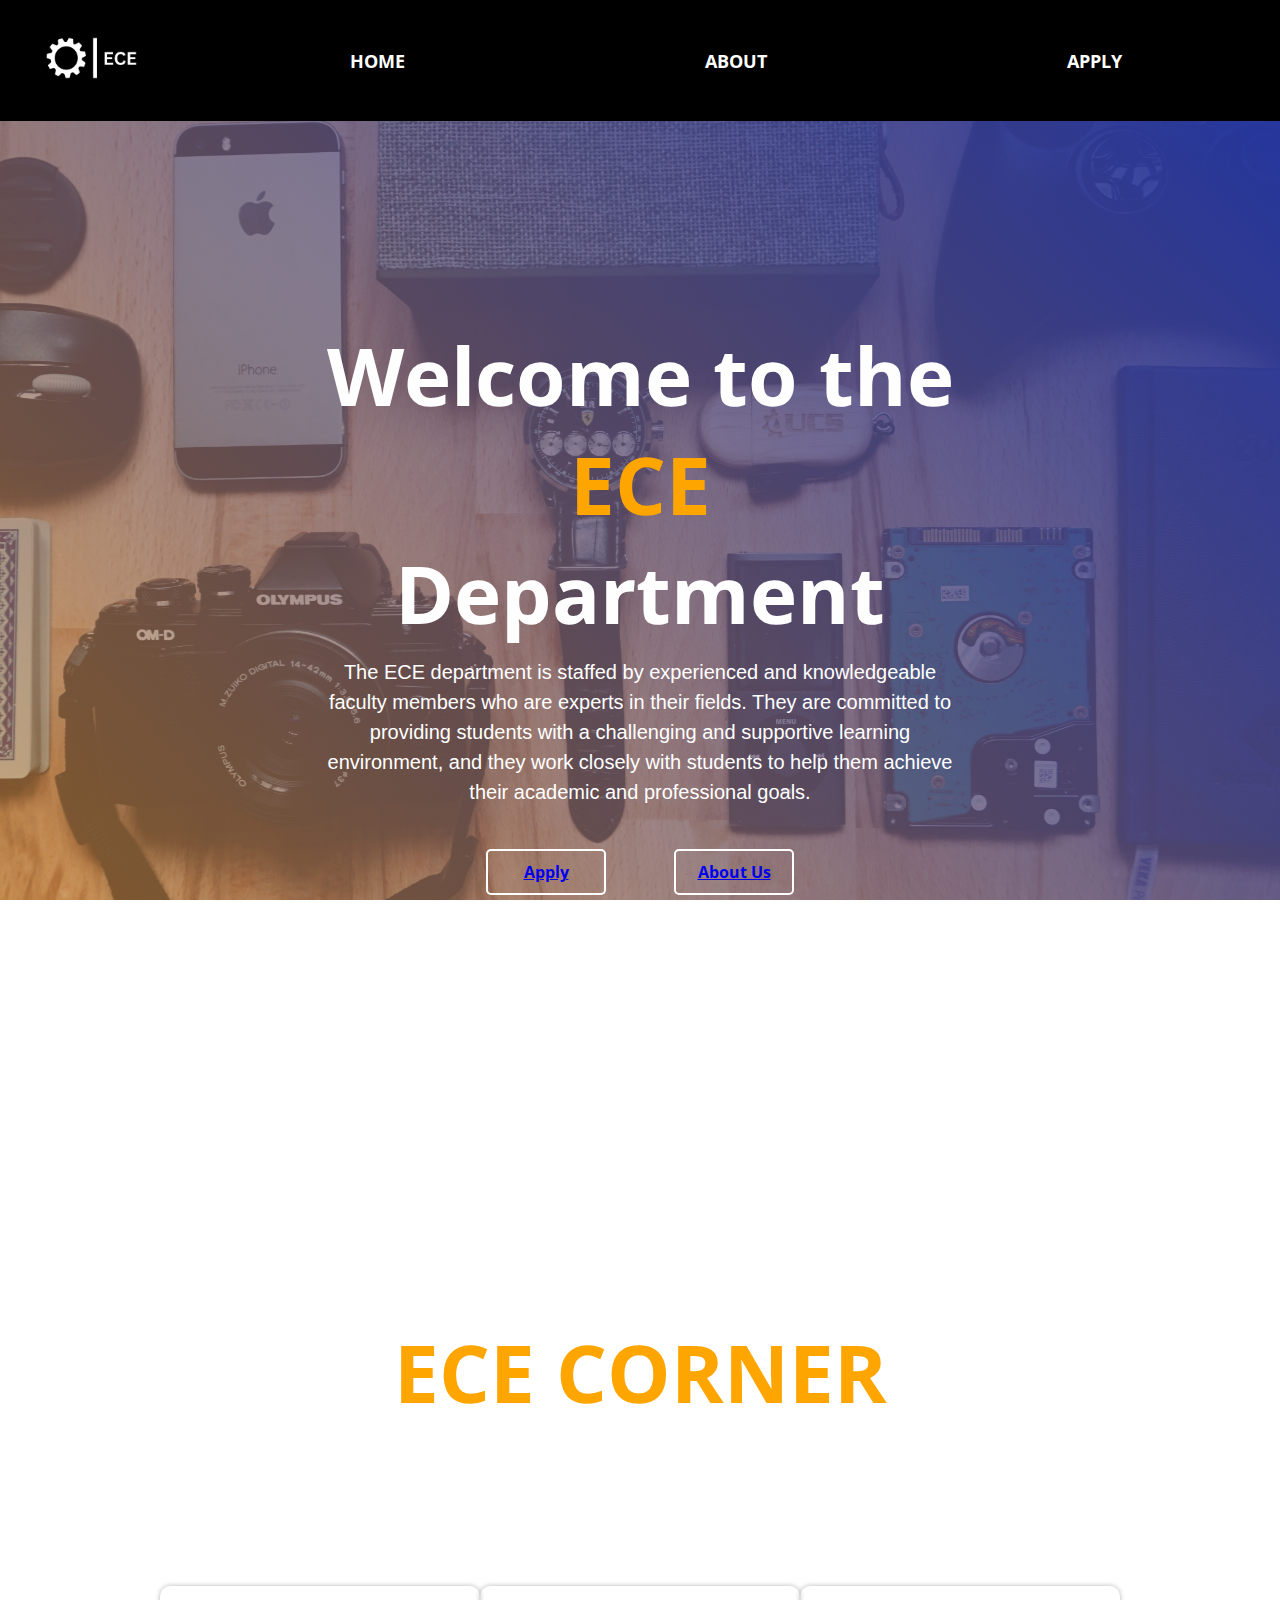
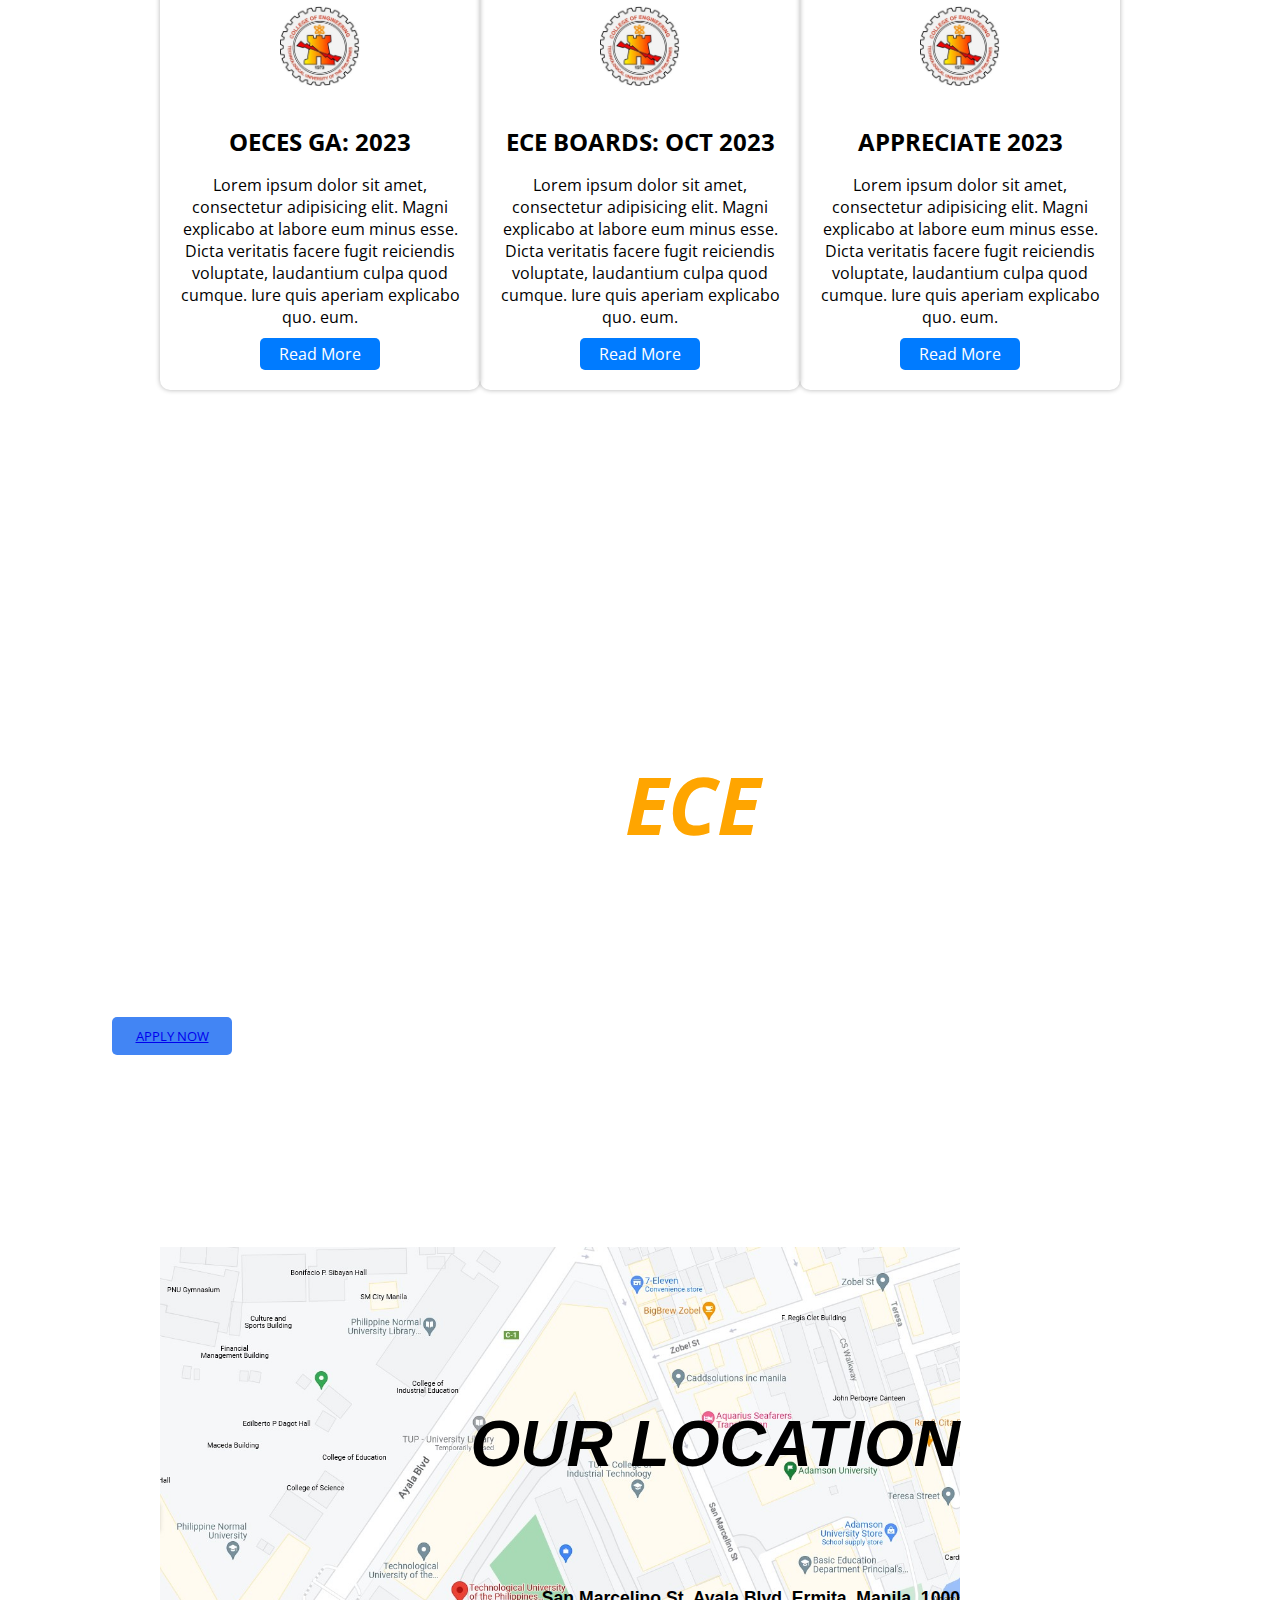
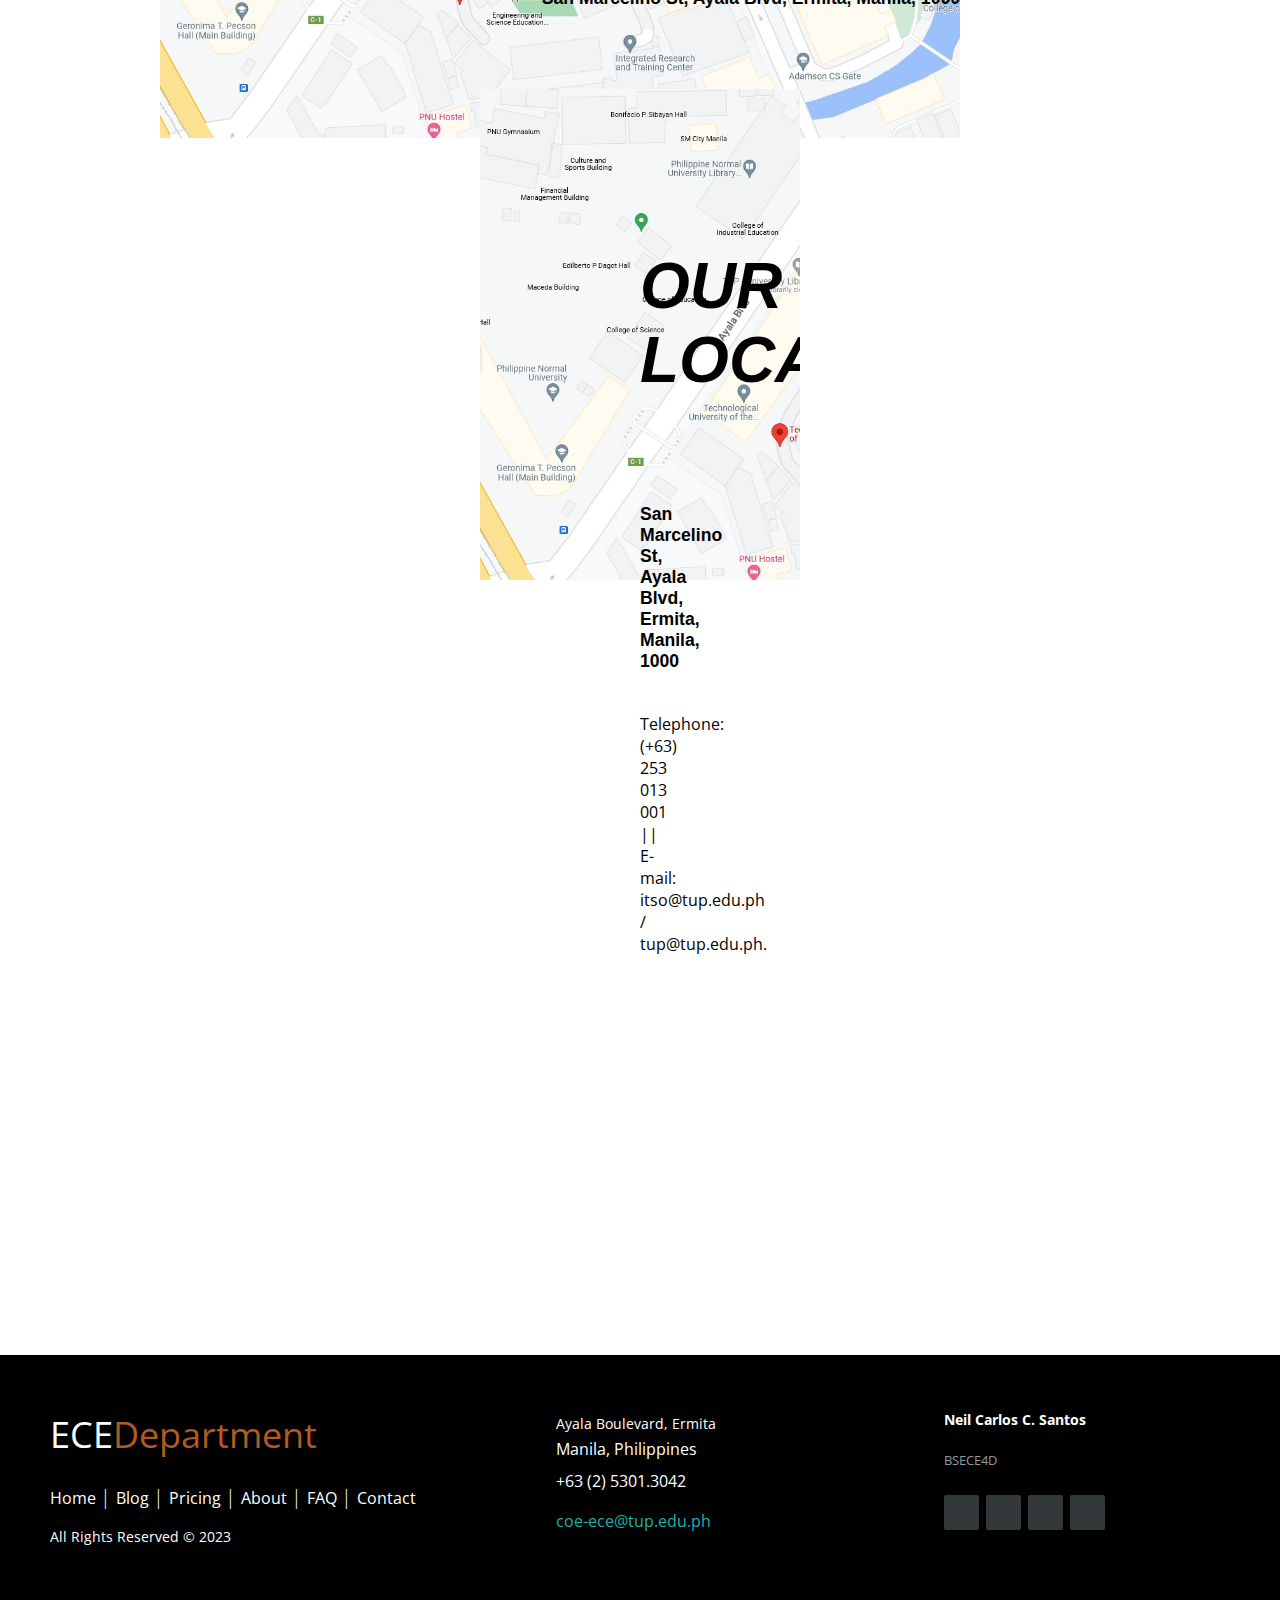
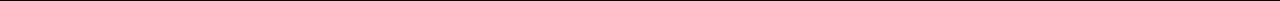
==== commit 974182a4: "v3" ====
--- a/index.html
+++ b/index.html
@@ -97,9 +97,24 @@
           our top-grade faculty. Enroll Now!
         </p>
         <button class="click"><a href="/src/apply.html">APPLY NOW</a></button>
+        <!-- when pressed, it will go to the apply page -->
       </div>
     </div>
 
+    <div class="location">
+      <h5>OUR LOCATION</h5>
+      <h6>San Marcelino St, Ayala Blvd, Ermita, Manila, 1000</h6>
+      <div class="location">
+        <h5>OUR LOCATION</h5>
+        <h6>San Marcelino St, Ayala Blvd, Ermita, Manila, 1000</h6>
+        <p>
+          Telephone: (+63) 253 013 001 || E-mail: itso@tup.edu.ph /
+          tup@tup.edu.ph.
+        </p>
+      </div>
+    </div>
+
+    <!-- footer codes -->
     <footer class="footer-distributed">
       <div class="footer-left">
         <h3>ECE<span>Department</span></h3>
--- a/src/style.css
+++ b/src/style.css
@@ -55,50 +55,48 @@
     transition: 0.3s;
   }
   
-  
   .navbar {
-    position: fixed;
-    display: flex;
-    top: 0;
-    width: 100%;
-    z-index: 9999;
-    justify-content: space-between;
-    align-items: center;
-    background-color: #000000;
-    color: #fff;
-    padding: 10px;
-  }
-  
-  .navbar ul {
-    list-style: none;
-    margin: 0;
-    padding: 0;
-    display: flex;
-    justify-content: flex-end;
-    margin-right: 20px; /* add some margin */
-  }
-  
-  
-  .navbar li {
-    margin: 0 10px;
-  }
-  
-  .navbar a {
-    color: #fff;
-    text-decoration: none;
-    font-size: 18px;
-    font-weight: bold;
-  }
-  
-  .navbar a:hover {
-    text-decoration: underline;
-    color: #ffa500;
-  }
-  
-  .navbar img {
-    margin-right: auto;
-  }
-  
+  position: fixed;
+  display: flex;
+  top: 0;
+  width: 100%;
+  z-index: 9999;
+  justify-content: space-between;
+  align-items: center;
+  background-color: black; /* Set background color to transparent */
+  color: #fff;
+  padding: 8px;
+}
+
+.navbar ul {
+  list-style: none;
+  margin: 0;
+  padding: 0;
+  display: flex;
+  justify-content: flex-end;
+  margin-right: 1em; /* add some margin */
+}
+
+.navbar li {
+  margin: 0 150px;
+}
+
+.navbar a {
+  color: #fff;
+  text-decoration: none;
+  font-size: 18px;
+  font-weight: bold;
+}
+
+.navbar a:hover {
+  text-decoration: underline;
+  color: #ffa500;
+}
+
+.navbar img {
+  margin-right: auto;
+}
+
   /*header design*/ 
 
   .header {
@@ -115,10 +113,10 @@
     left: 0;
     right: 0;
     bottom: 0;
-    background-image: url('/assets/p1.jpg');
+    background: linear-gradient(46deg, rgba(247, 156, 45, 0.5), rgb(35, 57, 180)), url('/assets/p1.jpg');
     background-size: cover;
     background-position: center;
-    filter: grayscale(100%) brightness(50%);
+    filter: brightness(90%); 
     z-index: -1;
     background-attachment: fixed;
     background-position: center;
@@ -202,6 +200,43 @@
   }
 }
  
+.location {
+  padding: 10em;
+  background-repeat: no-repeat;
+  background-image: url(/assets/map.jpg);
+  background-size: 50rem;
+  position: relative;
+  overflow: hidden;
+  margin-top: 5em;
+  margin-left: 10em;
+  margin-right: 10em;
+  margin-bottom: 2em;
+  image-orientation: calc();
+  text-align: right;
+}
+
+.location h5 {
+  font-size: 4em;
+  position: relative;
+  margin-top: 0%;
+  font-weight: bold;
+  font-family: Arial, sans-serif;
+  color: #000;
+  text-align: right;
+  font-style: italic;
+}
+
+.location h6 {
+  font-size: 1.10em;
+  position: relative;
+  font-weight: bold;
+  font-family: Arial, sans-serif;
+  text-align: right;
+  color: #000;
+  font-display: swap;
+}
+
+
 /*last section design*/ 
 .lastsec {
   position: relative;
@@ -450,18 +485,18 @@
 /*about us page design*/ 
 .abouthead{
   position: relative;
-  background-image: url('/assets/header.jpg');
+  background-image:  url('/assets/header.jpg');
   background-size: cover;
   background-position: center;
-  filter: brightness(70%) blur(50%) grayscale(100%);
+  filter: brightness(100%) saturate(67%) contrast(100%) hue-rotate(0deg);
   padding: 15rem;
   font-size: 50px;
   font-weight: 700;
   text-align: left;
-  text-shadow: #ff5900 0px 0px 10px;
+  text-shadow: 0px 0px 10px #ff5900;
   color: #000000;
-  background-color: #4285f4;
-}
+}
+
 
 
 .services{
@@ -721,3 +756,16 @@
   margin-bottom: 20px;
 }
 
+.name-container {
+  display: flex;
+  justify-content: space-between;
+  margin-bottom: 15px;
+}
+
+.name-container label {
+  flex: 1;
+  margin-right: 10px;
+}
+.name-container input {
+  flex: 2;
+}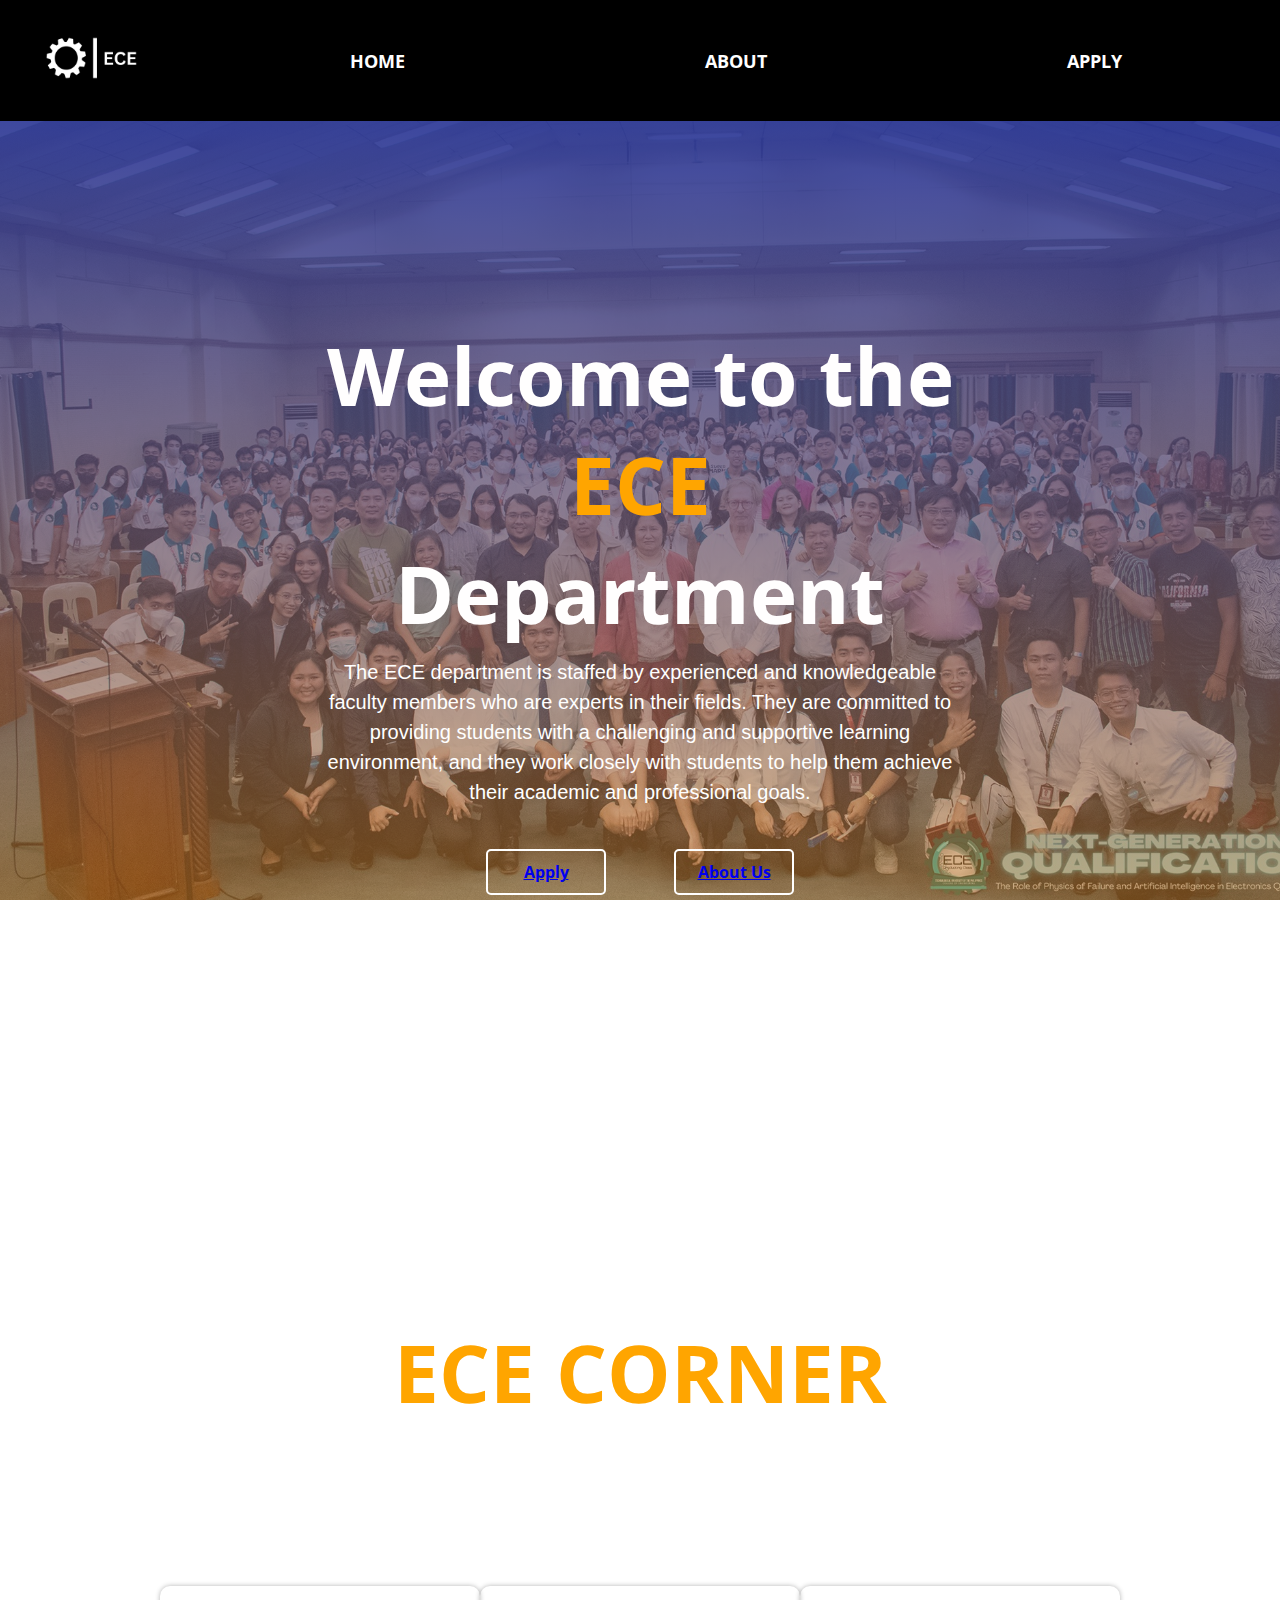
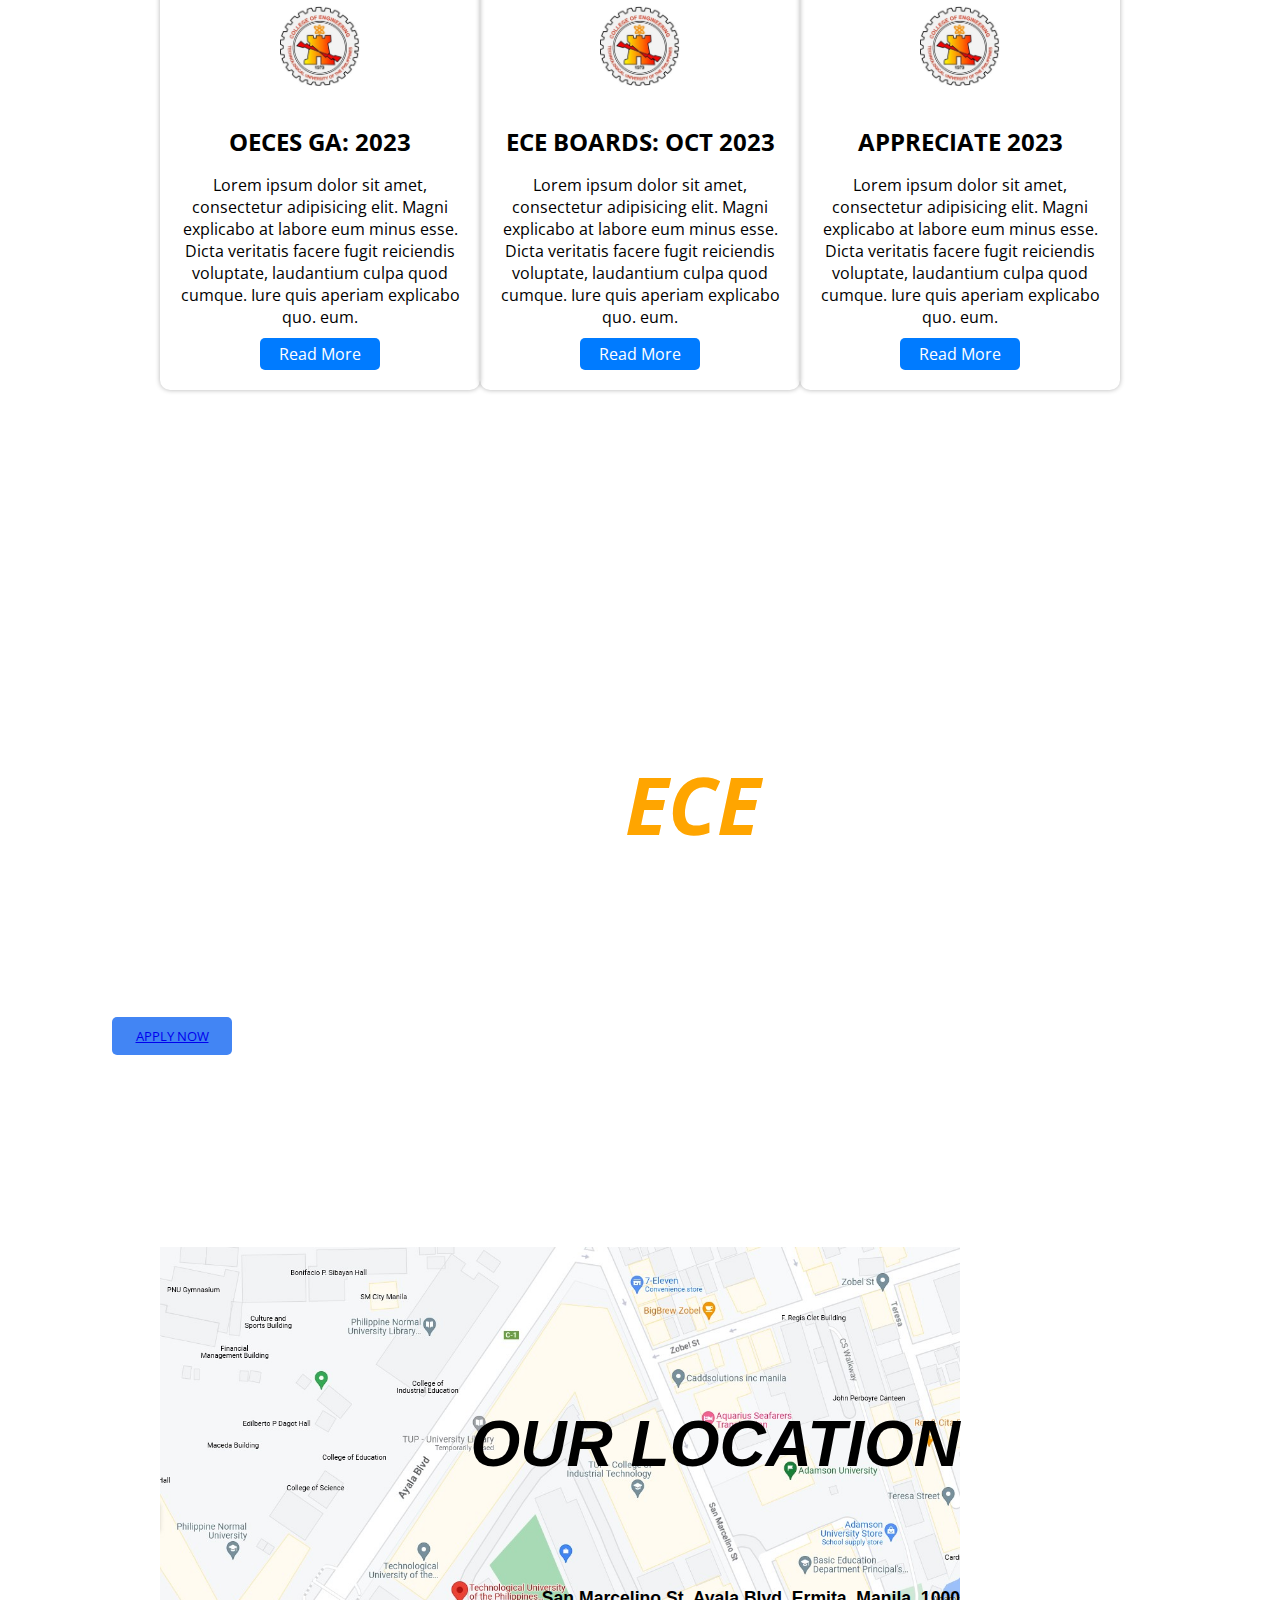
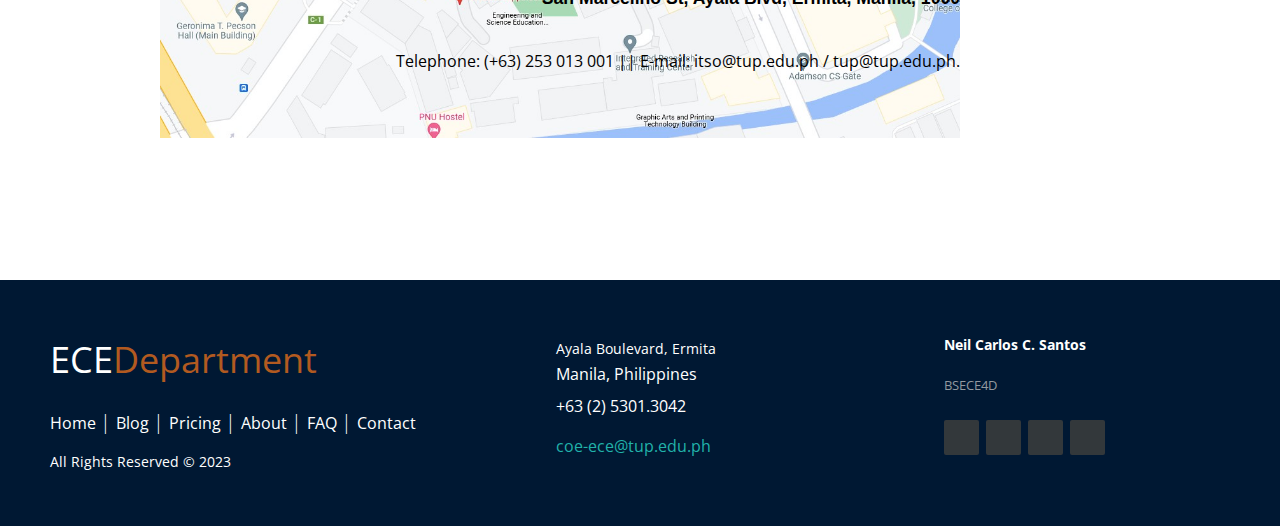
==== commit a7649689: "v3.0.2" ====
--- a/index.html
+++ b/index.html
@@ -104,14 +104,10 @@
     <div class="location">
       <h5>OUR LOCATION</h5>
       <h6>San Marcelino St, Ayala Blvd, Ermita, Manila, 1000</h6>
-      <div class="location">
-        <h5>OUR LOCATION</h5>
-        <h6>San Marcelino St, Ayala Blvd, Ermita, Manila, 1000</h6>
-        <p>
-          Telephone: (+63) 253 013 001 || E-mail: itso@tup.edu.ph /
-          tup@tup.edu.ph.
-        </p>
-      </div>
+      <p>
+        Telephone: (+63) 253 013 001 || E-mail: itso@tup.edu.ph /
+        tup@tup.edu.ph.
+      </p>
     </div>
 
     <!-- footer codes -->
--- a/src/style.css
+++ b/src/style.css
@@ -113,7 +113,7 @@
     left: 0;
     right: 0;
     bottom: 0;
-    background: linear-gradient(46deg, rgba(247, 156, 45, 0.5), rgb(35, 57, 180)), url('/assets/p1.jpg');
+    background: linear-gradient(1deg, rgba(247, 156, 45, 0.5), rgb(35, 57, 180)), url('/assets/COEBanner1.jpg');
     background-size: cover;
     background-position: center;
     filter: brightness(90%); 
@@ -252,7 +252,7 @@
   left: 0;
   right: 0;
   bottom: 0;
-  background-image: url('/assets/p2.jpg');
+  background-image: url('/assets/bg3.jpg');
   background-size: cover;
   background-position: center;
   filter: brightness(50%);
@@ -303,7 +303,7 @@
 }
 
 .footer-distributed{
-	background: #000000;
+	background: #001833;
 	box-shadow: 0 1px 1px 0 rgba(255, 255, 255, 0.12);
 	box-sizing: border-box;
 	width: 100%;
@@ -485,7 +485,7 @@
 /*about us page design*/ 
 .abouthead{
   position: relative;
-  background-image:  url('/assets/header.jpg');
+  background-image:  url('/assets/p2.jpg');
   background-size: cover;
   background-position: center;
   filter: brightness(100%) saturate(67%) contrast(100%) hue-rotate(0deg);
@@ -592,7 +592,7 @@
   left: 0;
   right: 0;
   bottom: 0;
-  background-image: url('/assets/coece.jpg');
+  background-image: url('/assets/bg4.jpg');
   background-size: cover;
   background-position: center;
   filter: brightness(50%);
